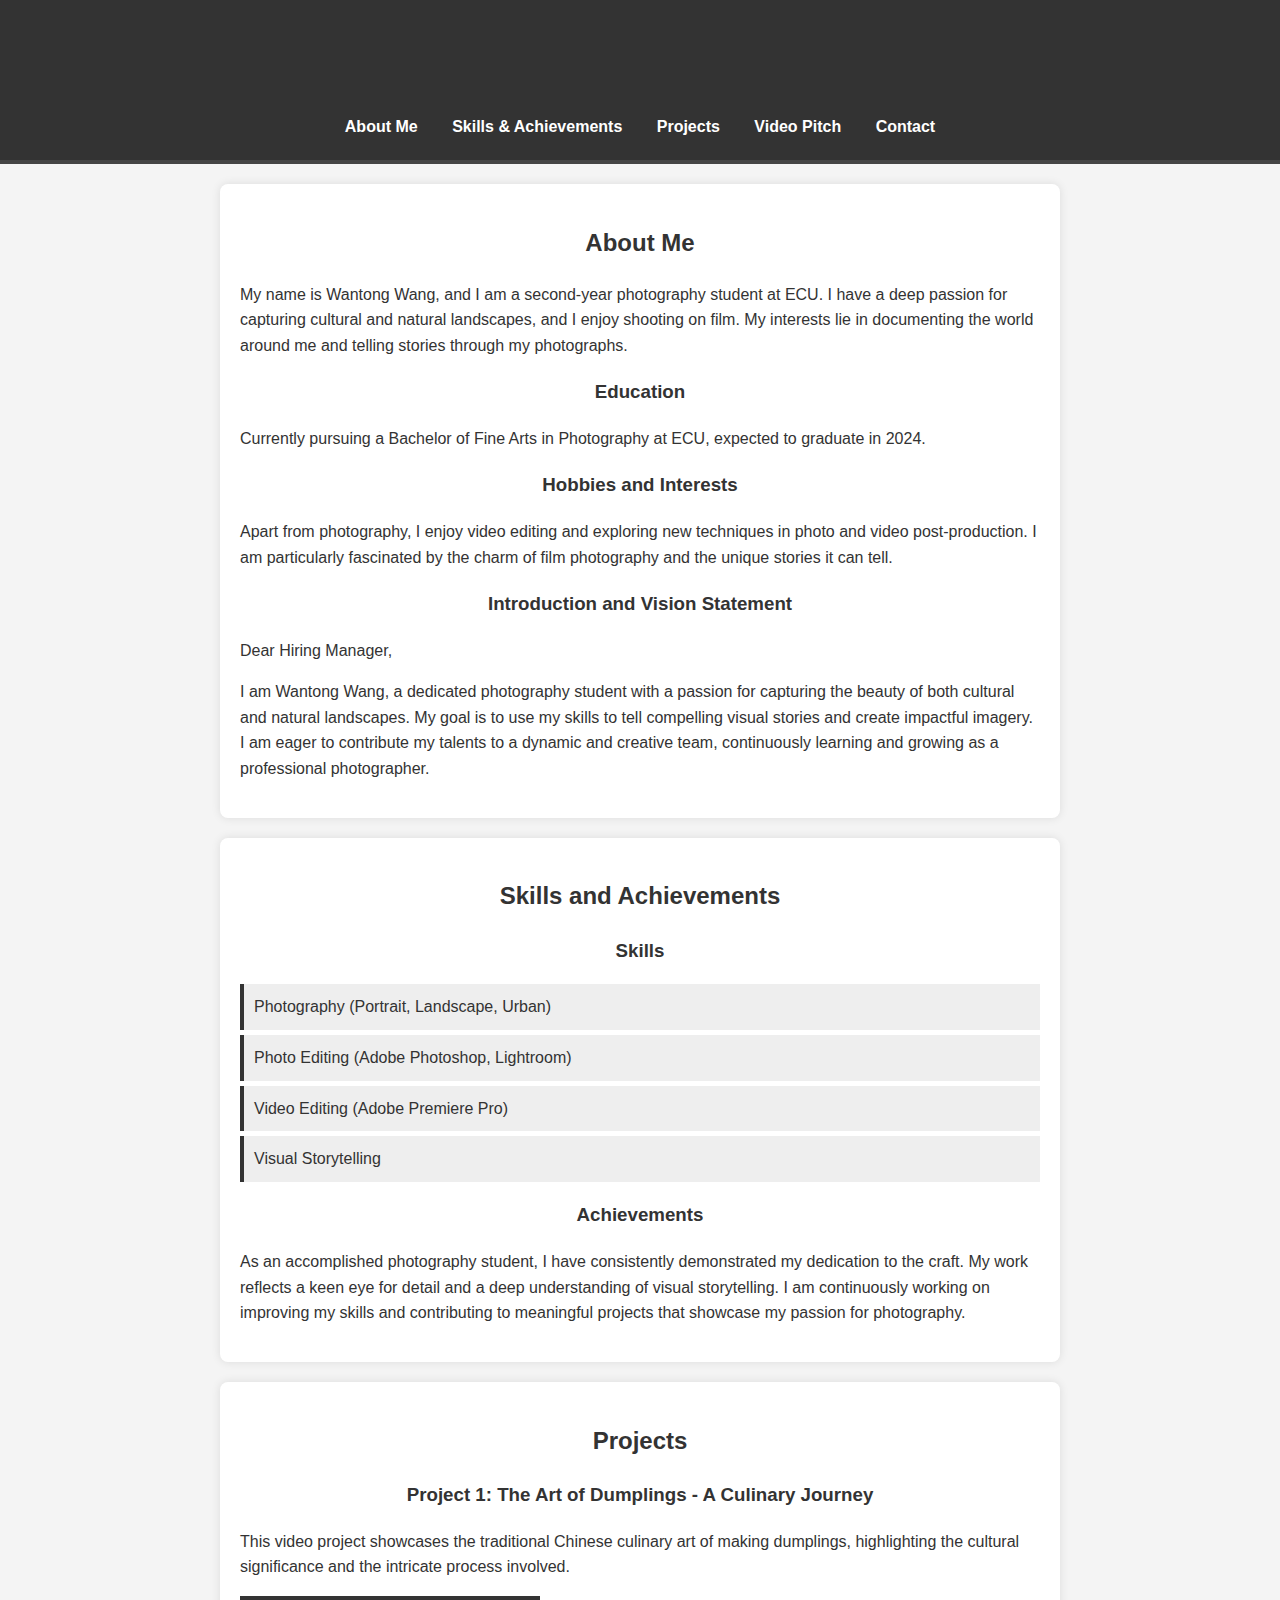
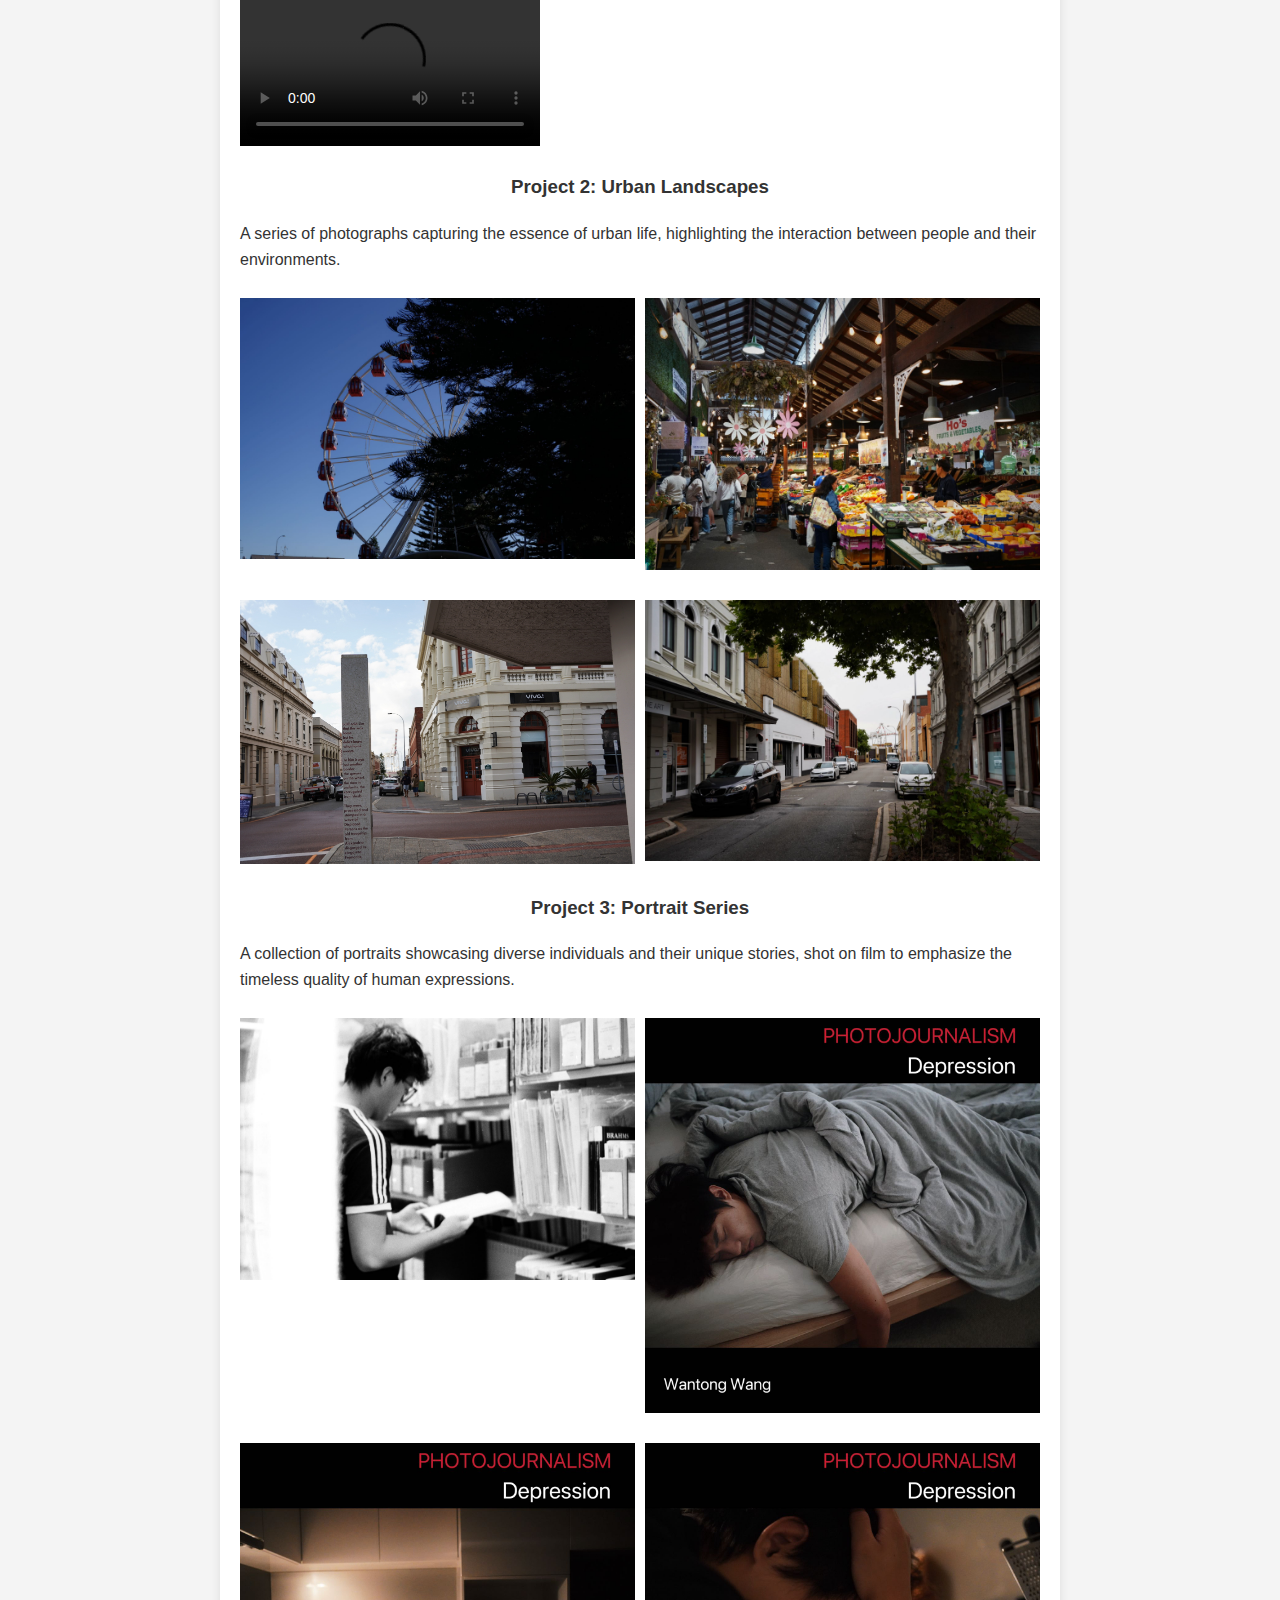
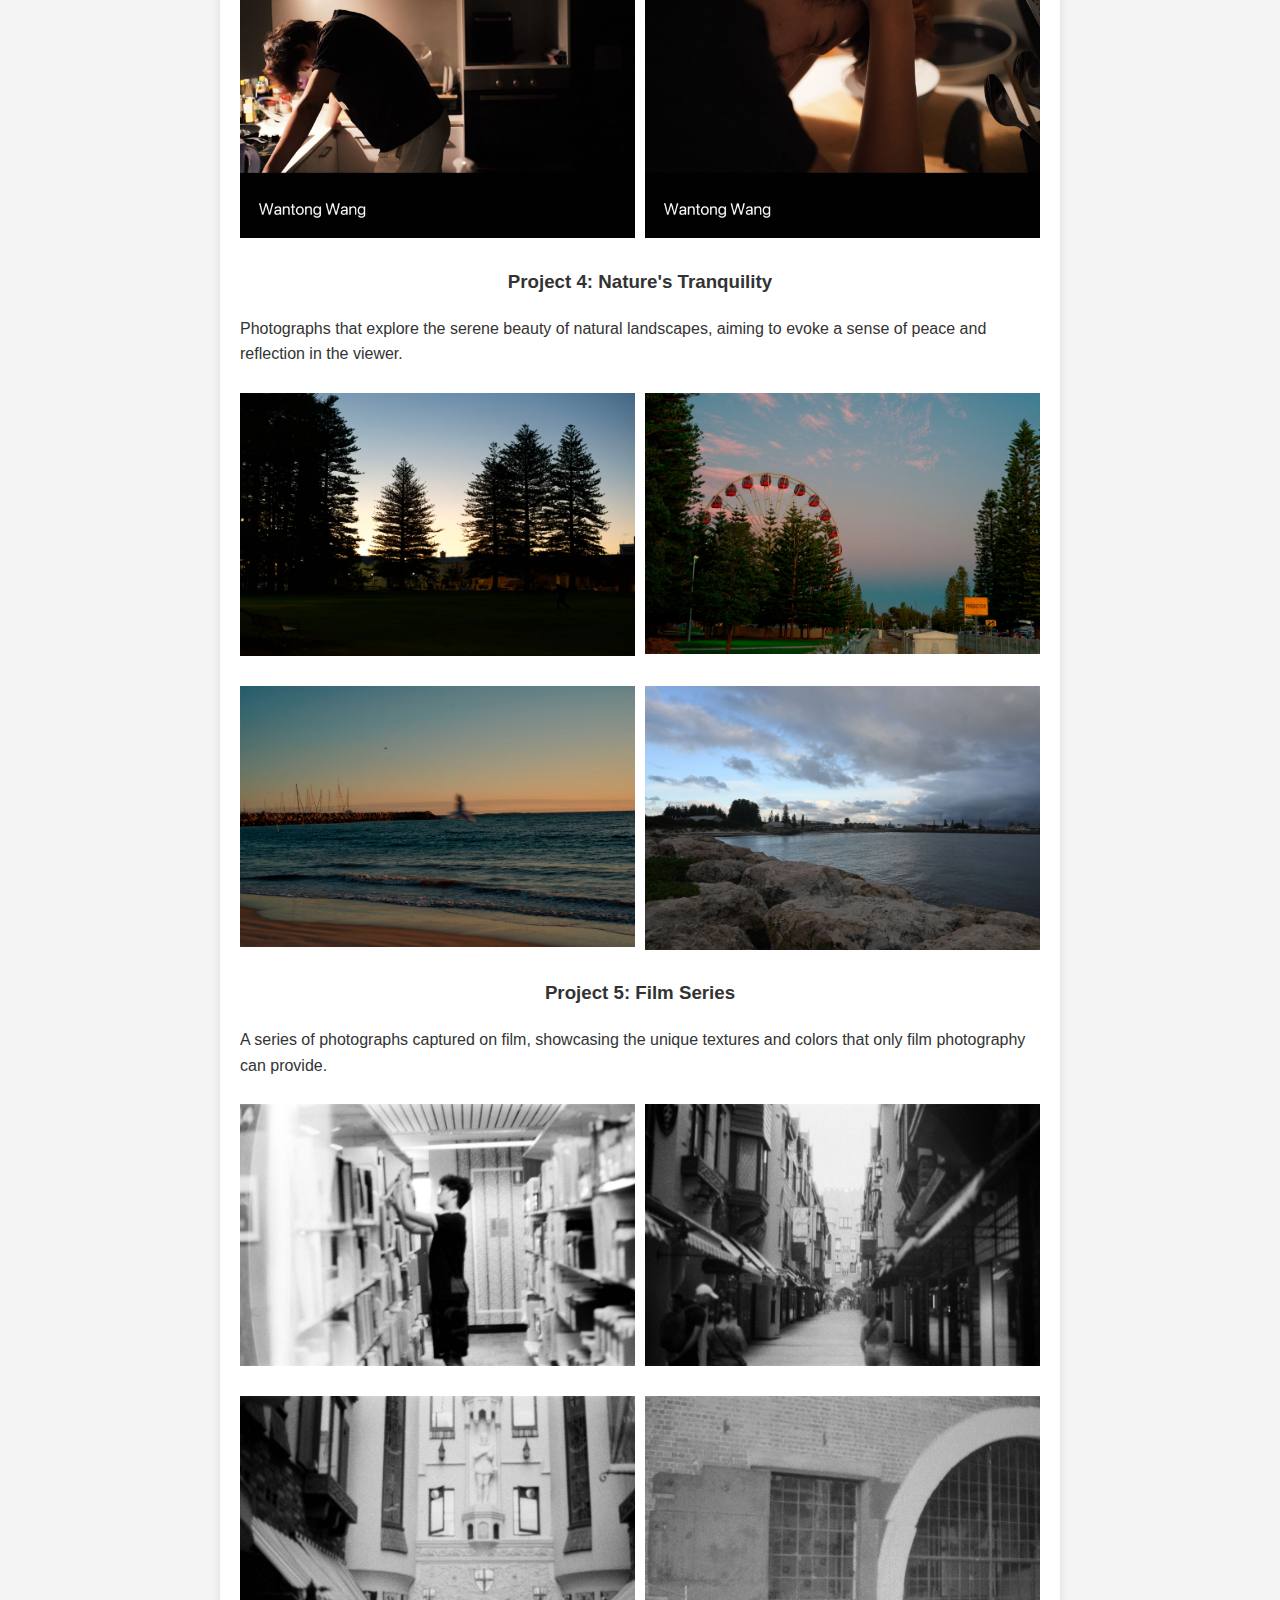
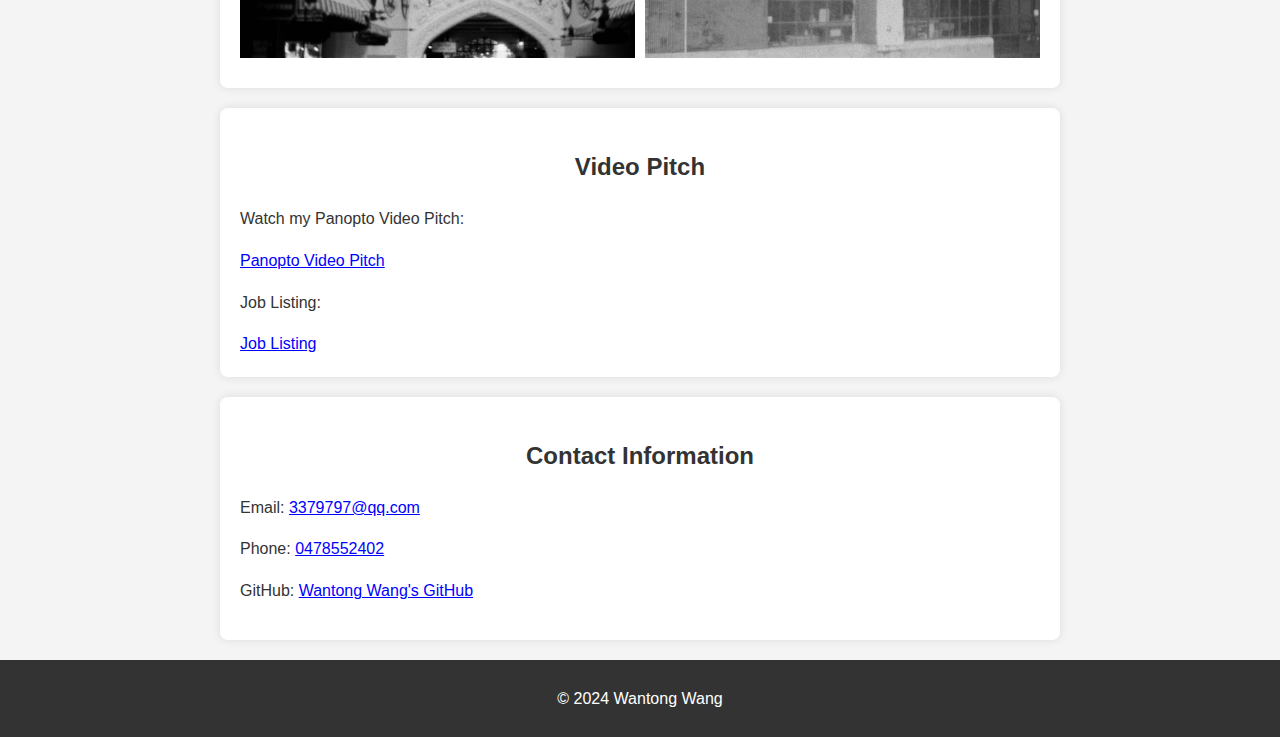
==== index.html @ 4f31feaf "Add files via upload" ====
<!DOCTYPE html>
<html lang="en">
<head>
    <meta charset="UTF-8">
    <meta name="viewport" content="width=device-width, initial-scale=1.0">
    <title>Wantong Wang's Photography Portfolio</title>
    <link rel="stylesheet" href="styles.css">
</head>
<body>
    <header>
        <h1>Welcome to Wantong Wang's Photography Portfolio</h1>
        <nav>
            <a href="#about">About Me</a>
            <a href="#skills">Skills & Achievements</a>
            <a href="#projects">Projects</a>
            <a href="#pitch">Video Pitch</a>
            <a href="#contact">Contact</a>
        </nav>
    </header>
    <section id="about">
        <h2>About Me</h2>
        <p>My name is Wantong Wang, and I am a second-year photography student at ECU. I have a deep passion for capturing cultural and natural landscapes, and I enjoy shooting on film. My interests lie in documenting the world around me and telling stories through my photographs.</p>
        <h3>Education</h3>
        <p>Currently pursuing a Bachelor of Fine Arts in Photography at ECU, expected to graduate in 2024.</p>
        <h3>Hobbies and Interests</h3>
        <p>Apart from photography, I enjoy video editing and exploring new techniques in photo and video post-production. I am particularly fascinated by the charm of film photography and the unique stories it can tell.</p>
        <h3>Introduction and Vision Statement</h3>
        <p>Dear Hiring Manager,</p>
        <p>I am Wantong Wang, a dedicated photography student with a passion for capturing the beauty of both cultural and natural landscapes. My goal is to use my skills to tell compelling visual stories and create impactful imagery. I am eager to contribute my talents to a dynamic and creative team, continuously learning and growing as a professional photographer.</p>
    </section>
    <section id="skills">
        <h2>Skills and Achievements</h2>
        <h3>Skills</h3>
        <ul>
            <li>Photography (Portrait, Landscape, Urban)</li>
            <li>Photo Editing (Adobe Photoshop, Lightroom)</li>
            <li>Video Editing (Adobe Premiere Pro)</li>
            <li>Visual Storytelling</li>
        </ul>
        <h3>Achievements</h3>
        <p>As an accomplished photography student, I have consistently demonstrated my dedication to the craft. My work reflects a keen eye for detail and a deep understanding of visual storytelling. I am continuously working on improving my skills and contributing to meaningful projects that showcase my passion for photography.</p>
    </section>
    <section id="projects">
        <h2>Projects</h2>
        <h3>Project 1: The Art of Dumplings - A Culinary Journey</h3>
        <p>This video project showcases the traditional Chinese culinary art of making dumplings, highlighting the cultural significance and the intricate process involved.</p>
        <video controls>
            <source src="hyylovewwt.mp4" type="video/mp4">
            Your browser does not support the video tag.
        </video>
        <h3>Project 2: Urban Landscapes</h3>
        <p>A series of photographs capturing the essence of urban life, highlighting the interaction between people and their environments.</p>
        <div class="photo-grid">
            <img src="1.jpg" alt="Urban Landscape 1">
            <img src="2.jpg" alt="Urban Landscape 2">
            <img src="3.jpg" alt="Urban Landscape 3">
            <img src="4.jpg" alt="Urban Landscape 4">
        </div>
        <h3>Project 3: Portrait Series</h3>
        <p>A collection of portraits showcasing diverse individuals and their unique stories, shot on film to emphasize the timeless quality of human expressions.</p>
        <div class="photo-grid">
            <img src="5.jpg" alt="Portrait 1">
            <img src="6.jpg" alt="Portrait 2">
            <img src="7.jpg" alt="Portrait 3">
            <img src="8.jpg" alt="Portrait 4">
        </div>
        <h3>Project 4: Nature's Tranquility</h3>
        <p>Photographs that explore the serene beauty of natural landscapes, aiming to evoke a sense of peace and reflection in the viewer.</p>
        <div class="photo-grid">
            <img src="13.jpg" alt="Nature 1">
            <img src="14.jpg" alt="Nature 2">
            <img src="15.jpg" alt="Nature 3">
            <img src="16.jpg" alt="Nature 4">
        </div>
        <h3>Project 5: Film Series</h3>
        <p>A series of photographs captured on film, showcasing the unique textures and colors that only film photography can provide.</p>
        <div class="photo-grid">
            <img src="9.jpg" alt="Film 1">
            <img src="10.jpg" alt="Film 2">
            <img src="11.jpg" alt="Film 3">
            <img src="12.jpg" alt="Film 4">
        </div>
    </section>
    <section id="pitch">
        <h2>Video Pitch</h2>
        <p>Watch my Panopto Video Pitch:</p>
        <a href="YOUR_PANOPTO_VIDEO_URL" target="_blank">Panopto Video Pitch</a>
        <p>Job Listing:</p>
        <a href="JOB_LISTING_URL" target="_blank">Job Listing</a>
    </section>
    <section id="contact">
        <h2>Contact Information</h2>
        <p>Email: <a href="mailto:3379797@qq.com">3379797@qq.com</a></p>
        <p>Phone: <a href="tel:0478552402">0478552402</a></p>
        <p>GitHub: <a href="https://github.com/WantongWang" target="_blank">Wantong Wang's GitHub</a></p>
    </section>
    <footer>
        <p>&copy; 2024 Wantong Wang</p>
    </footer>
</body>
</html>
---- styles.css ----
body {
    font-family: 'Segoe UI', Tahoma, Geneva, Verdana, sans-serif;
    margin: 0;
    padding: 0;
    background-color: #f4f4f4;
    color: #333;
    line-height: 1.6;
}

header {
    background-color: #333;
    color: #fff;
    padding: 20px 0;
    text-align: center;
    border-bottom: 4px solid #444;
}

nav a {
    color: #fff;
    margin: 0 15px;
    text-decoration: none;
    font-weight: bold;
}

nav a:hover {
    text-decoration: underline;
}

section {
    padding: 20px;
    margin: 20px auto;
    max-width: 800px;
    background: #fff;
    border-radius: 8px;
    box-shadow: 0 0 10px rgba(0, 0, 0, 0.1);
}

h1, h2, h3 {
    color: #333;
    text-align: center;
}

footer {
    background-color: #333;
    color: #fff;
    text-align: center;
    padding: 10px 0;
    position: relative;
    bottom: 0;
    width: 100%;
}

img {
    max-width: 100%;
    height: auto;
    display: block;
    margin: 10px 0;
}

.video {
    max-width: 100%;
    display: block;
    margin: 10px auto;
}

.photo-grid {
    display: grid;
    grid-template-columns: repeat(2, 1fr);
    gap: 10px;
}

ul {
    list-style-type: none;
    padding: 0;
}

ul li {
    background: #eee;
    margin: 5px 0;
    padding: 10px;
    border-left: 4px solid #333;
}

a {
    color: #00f;
    text-decoration: underline;
}

a:hover {
    text-decoration: underline;
}
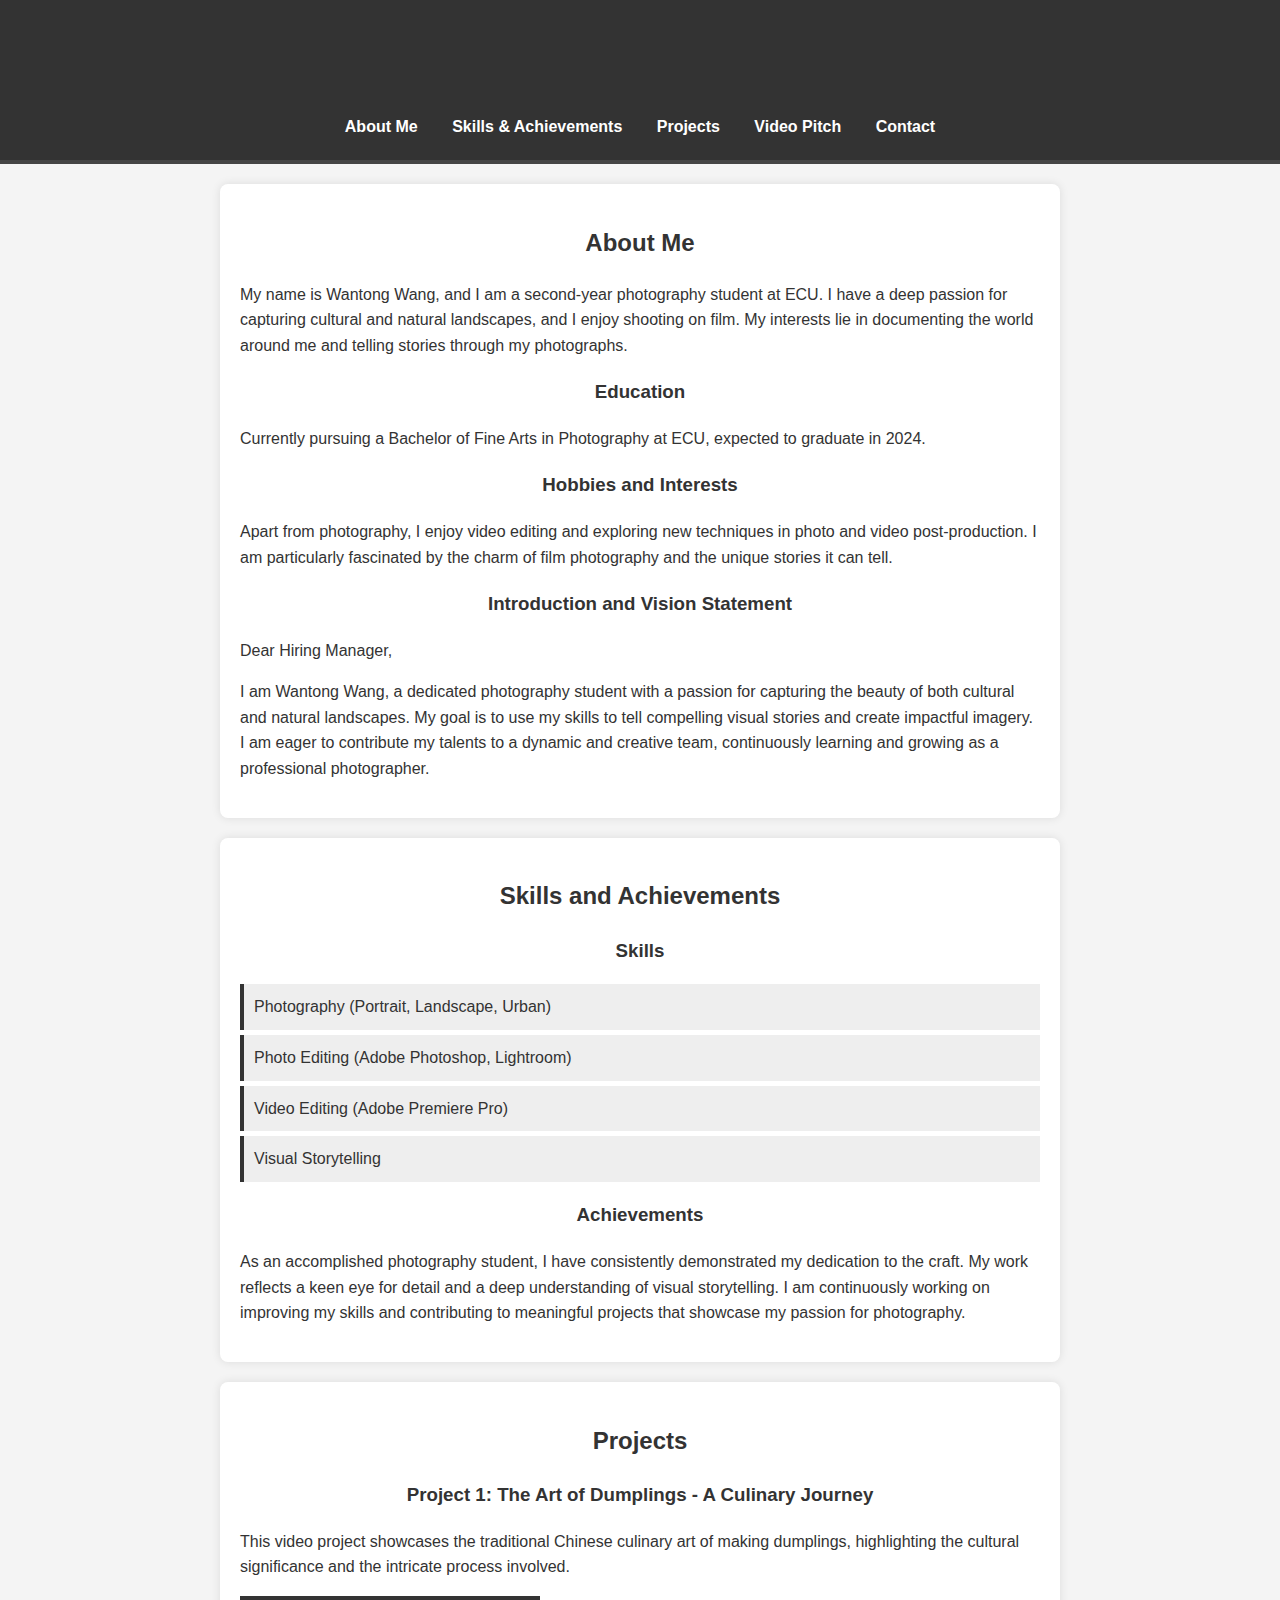
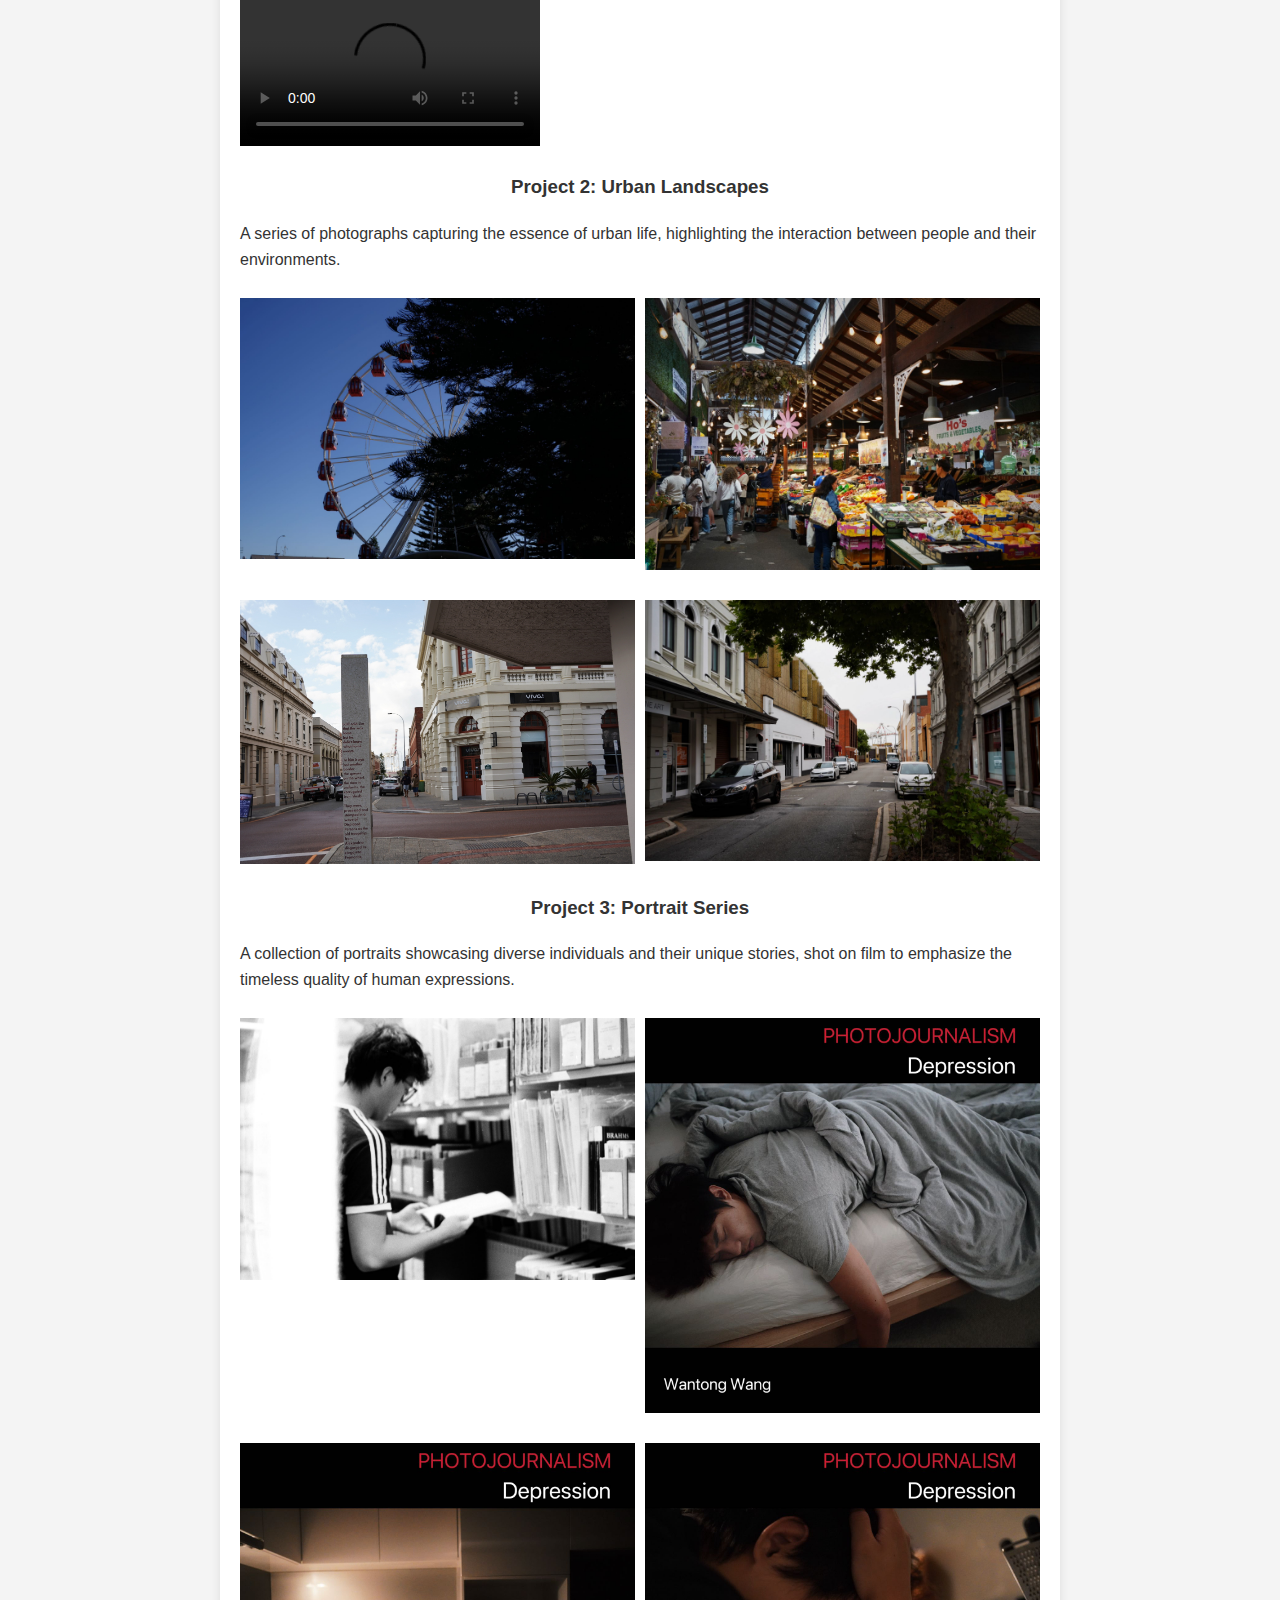
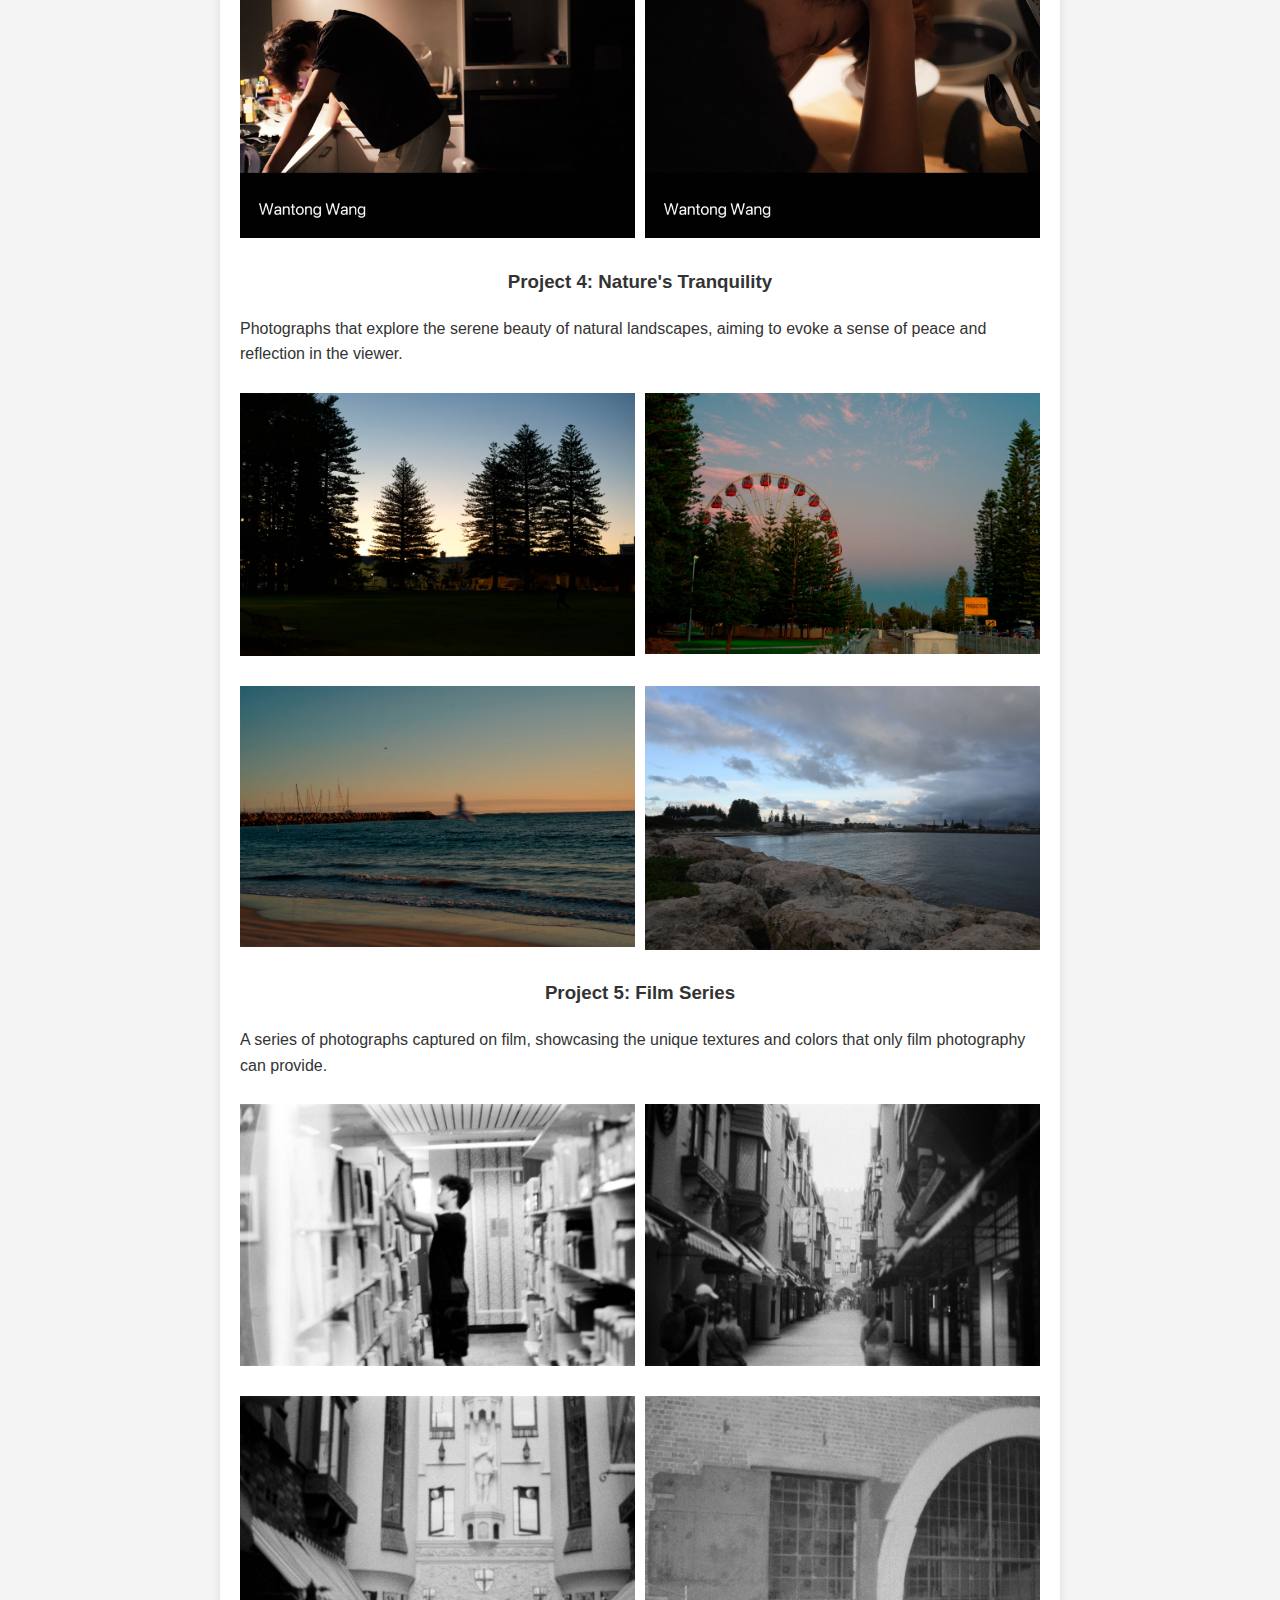
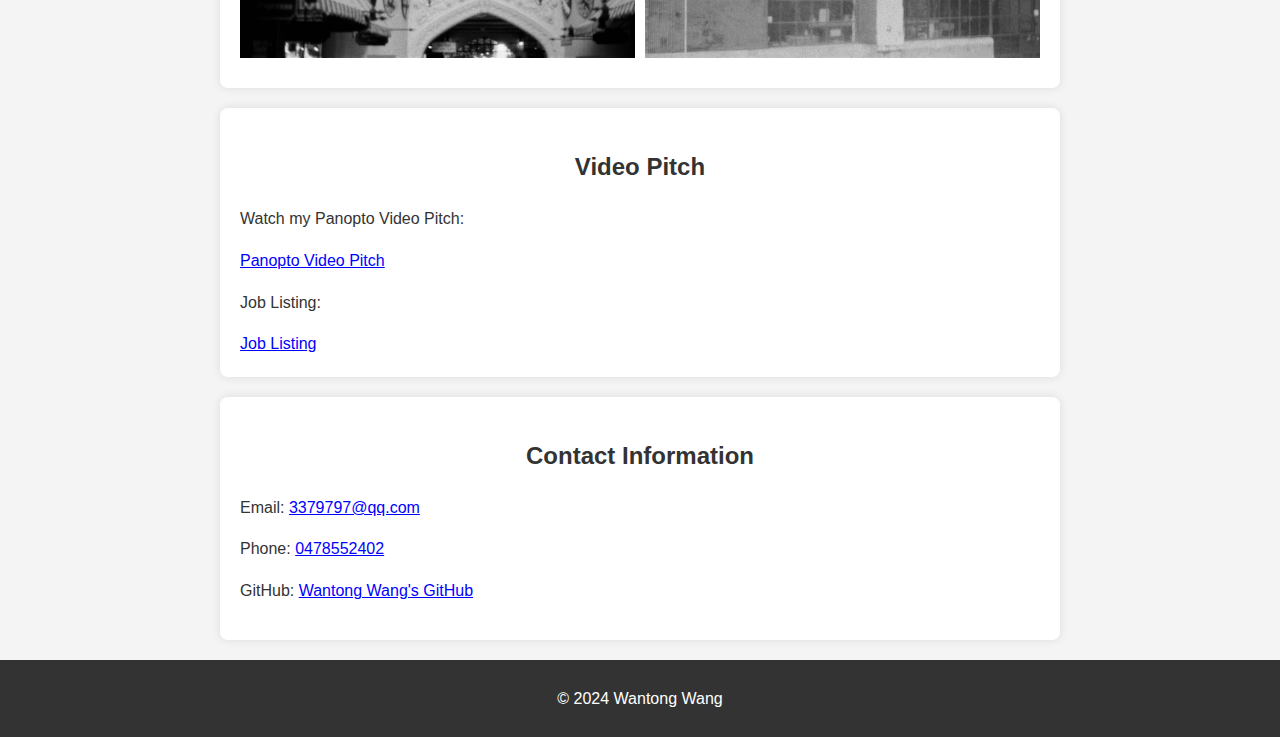
==== commit e895865b: "Update index.html" ====
--- a/index.html
+++ b/index.html
@@ -1,4 +1,3 @@
-
 <!DOCTYPE html>
 <html lang="en">
 <head>
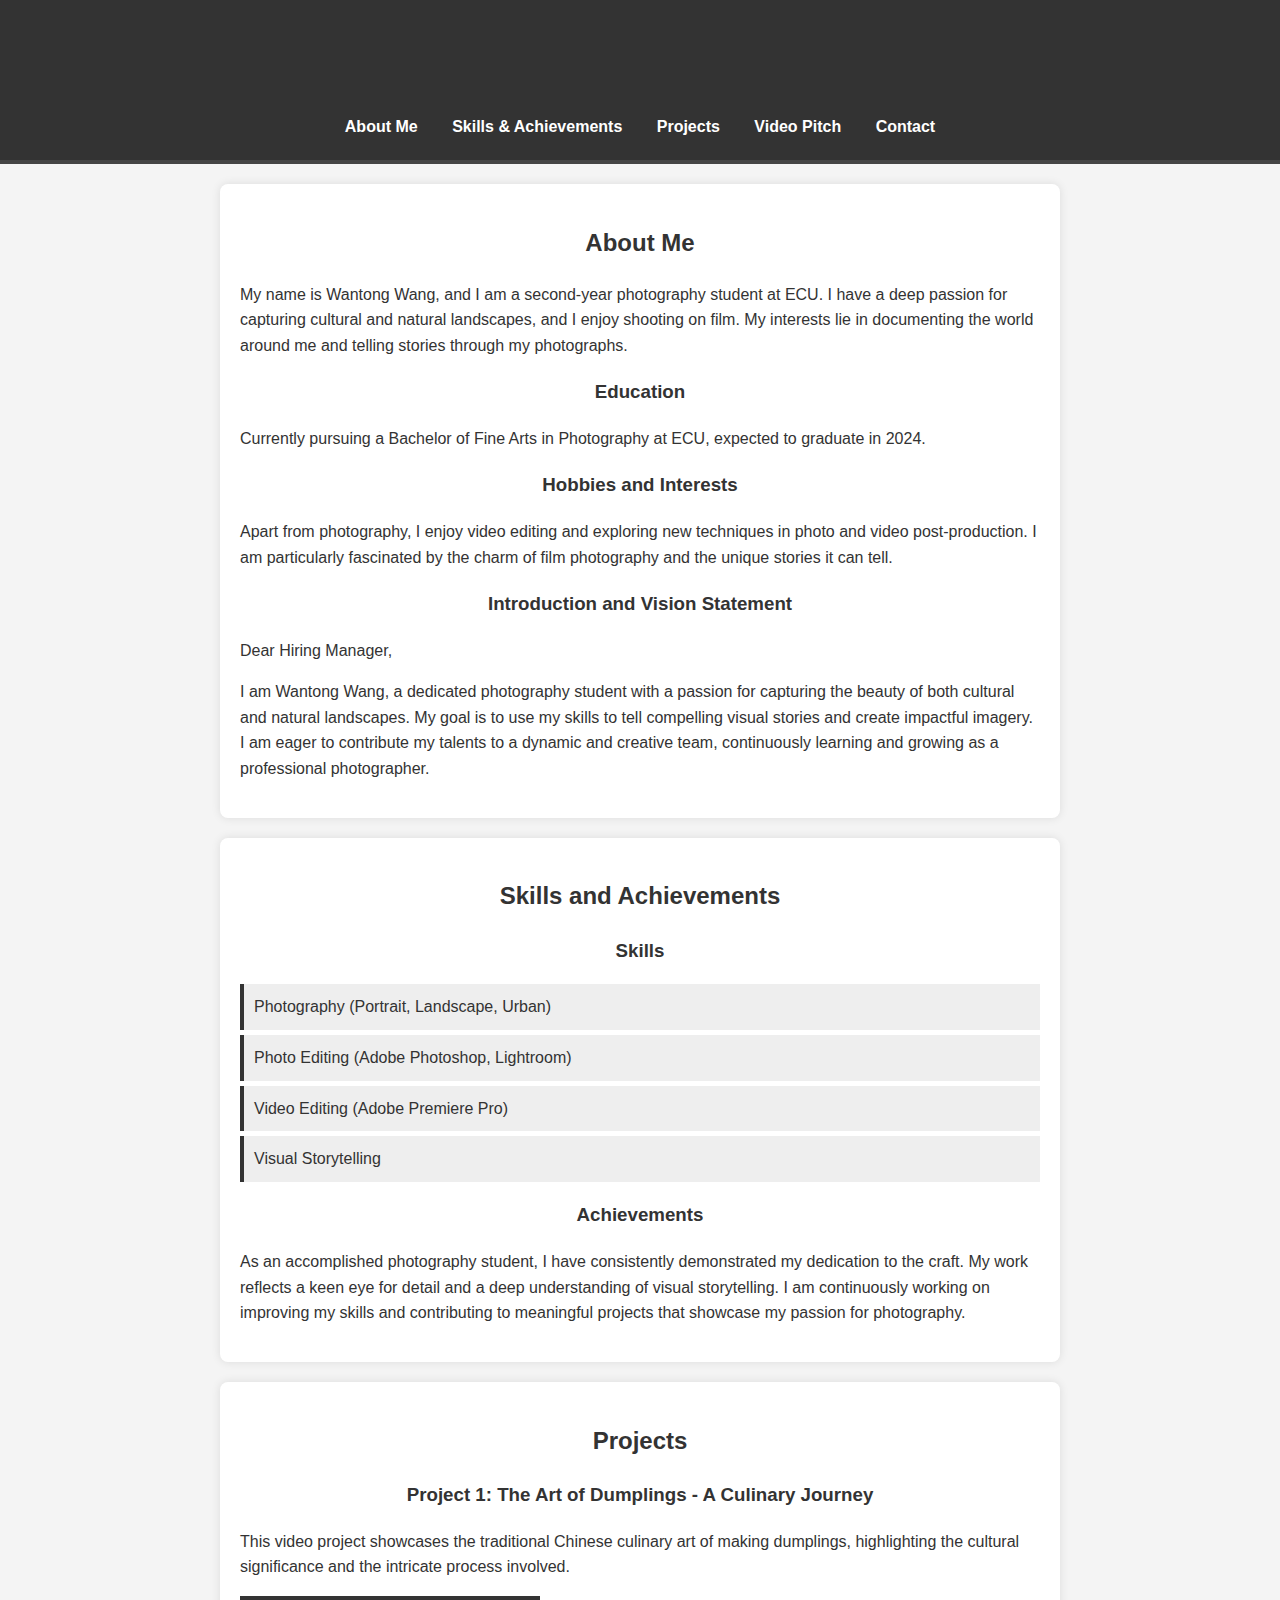
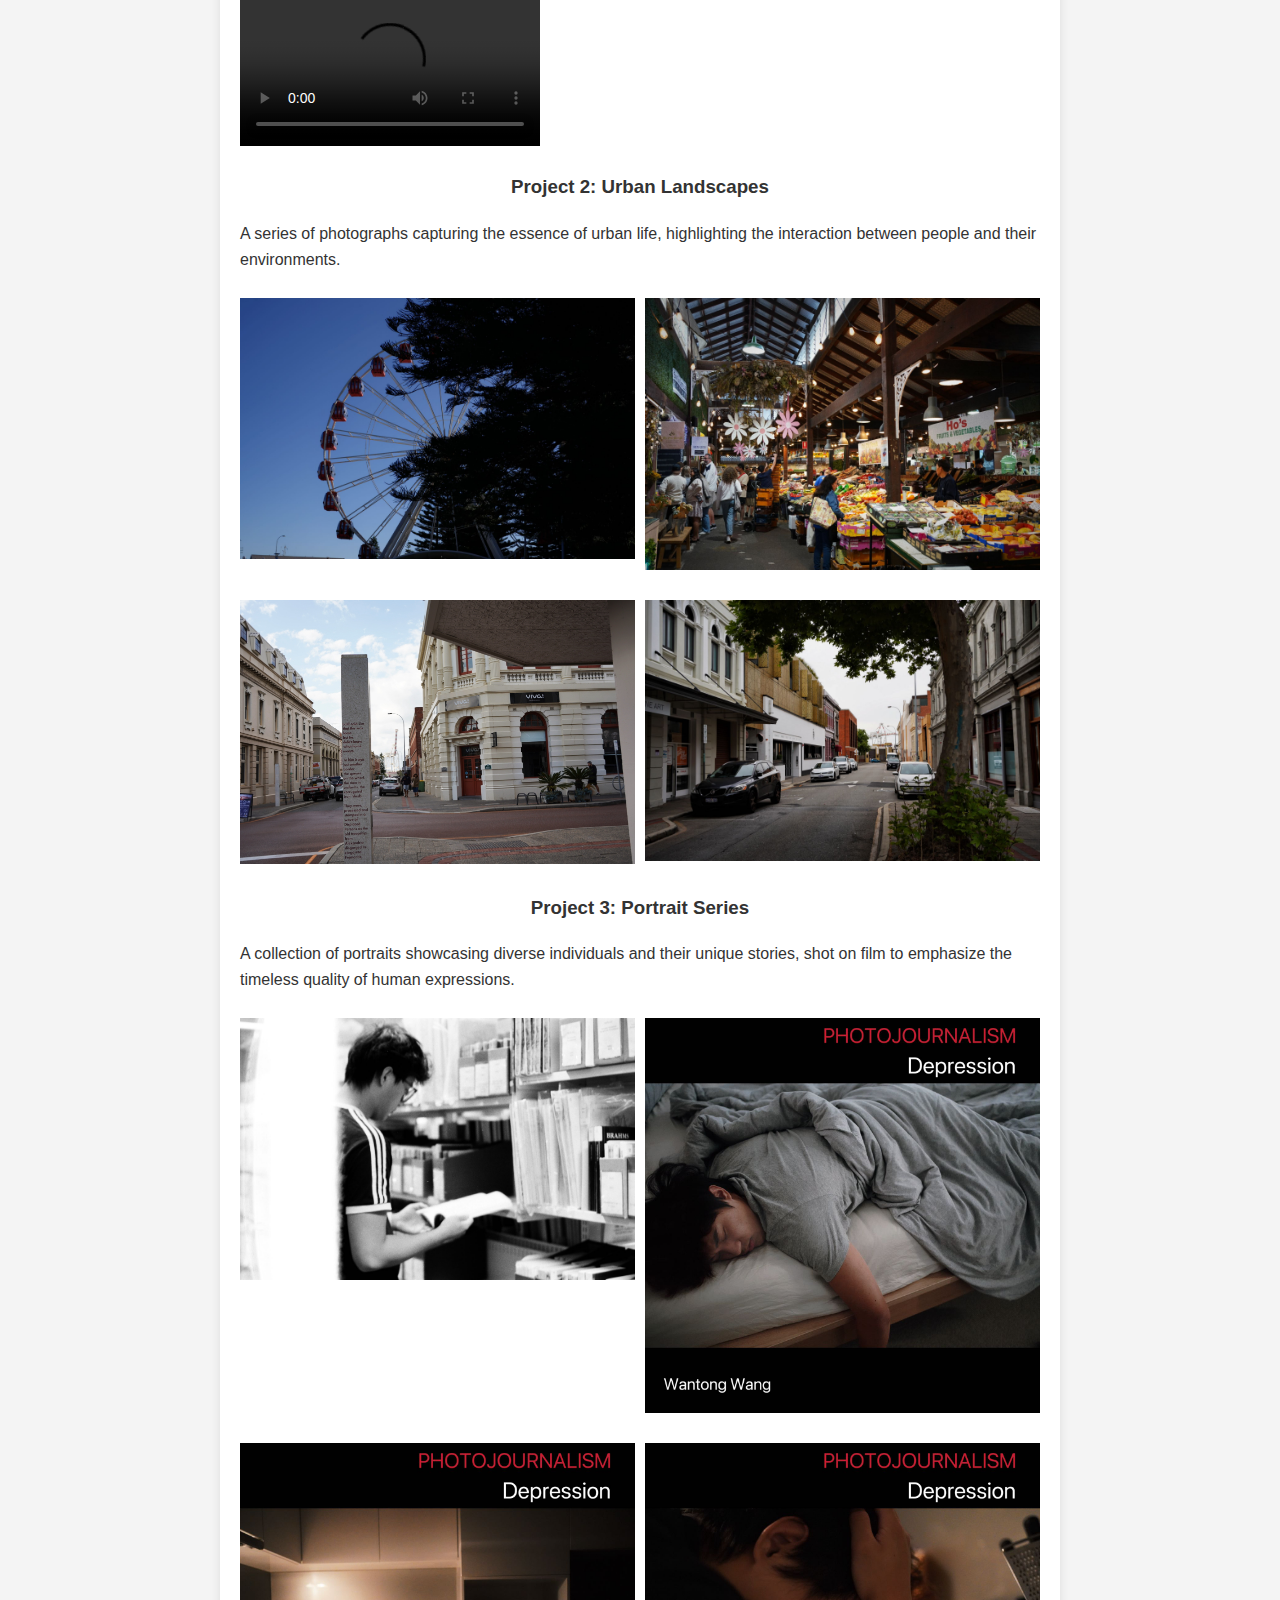
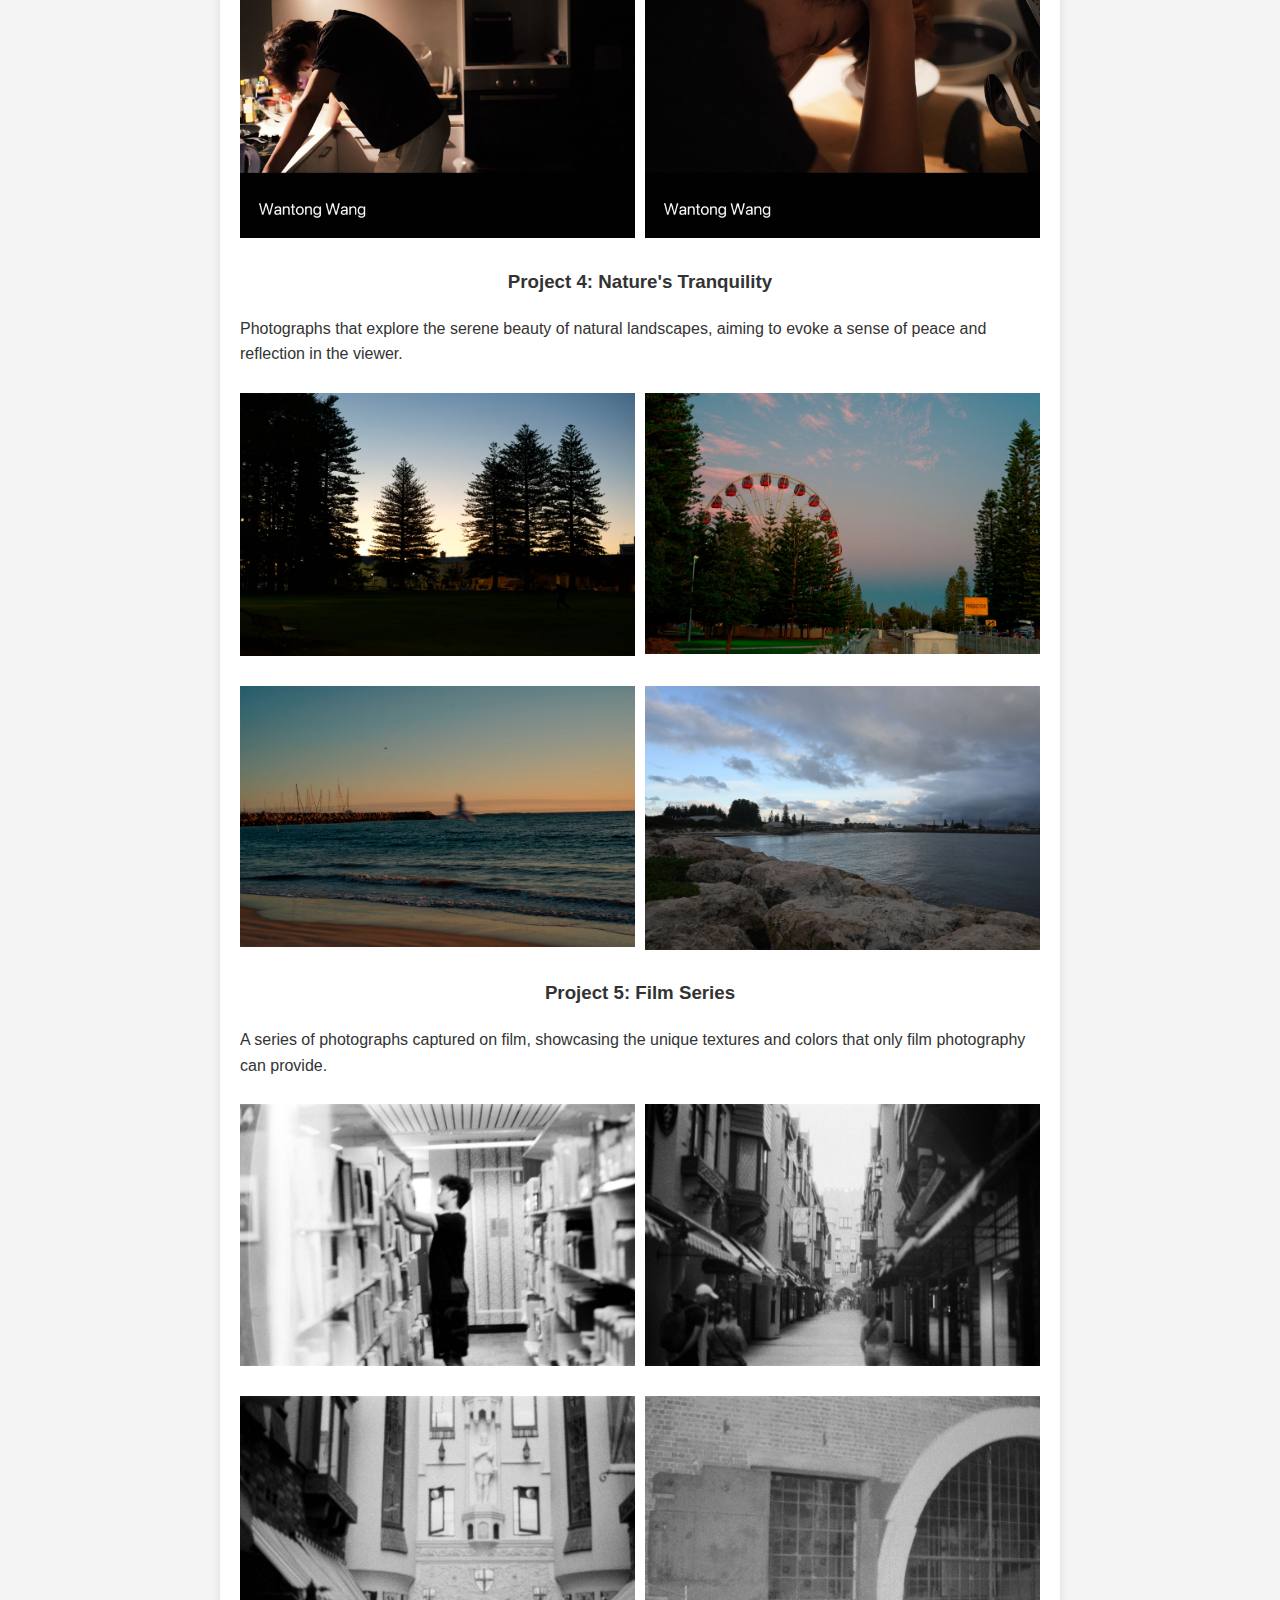
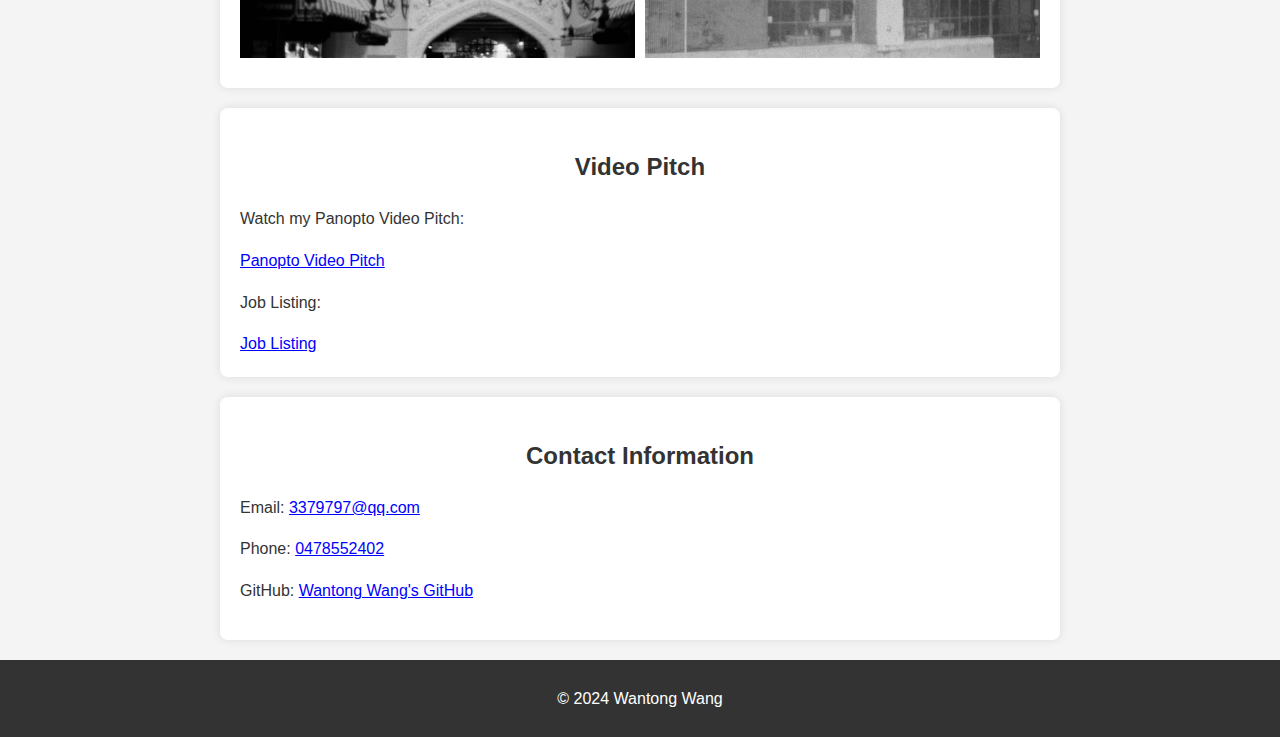
==== commit 5cbb9abb: "Rename index.html.html to index.html" ====
--- a/index.html
+++ b/index.html
@@ -1,3 +1,4 @@
+
 <!DOCTYPE html>
 <html lang="en">
 <head>
@@ -45,7 +46,7 @@
         <h3>Project 1: The Art of Dumplings - A Culinary Journey</h3>
         <p>This video project showcases the traditional Chinese culinary art of making dumplings, highlighting the cultural significance and the intricate process involved.</p>
         <video controls>
-            <source src="hyylovewwt.mp4" type="video/mp4">
+            <source src="520.mp4" type="video/mp4">
             Your browser does not support the video tag.
         </video>
         <h3>Project 2: Urban Landscapes</h3>
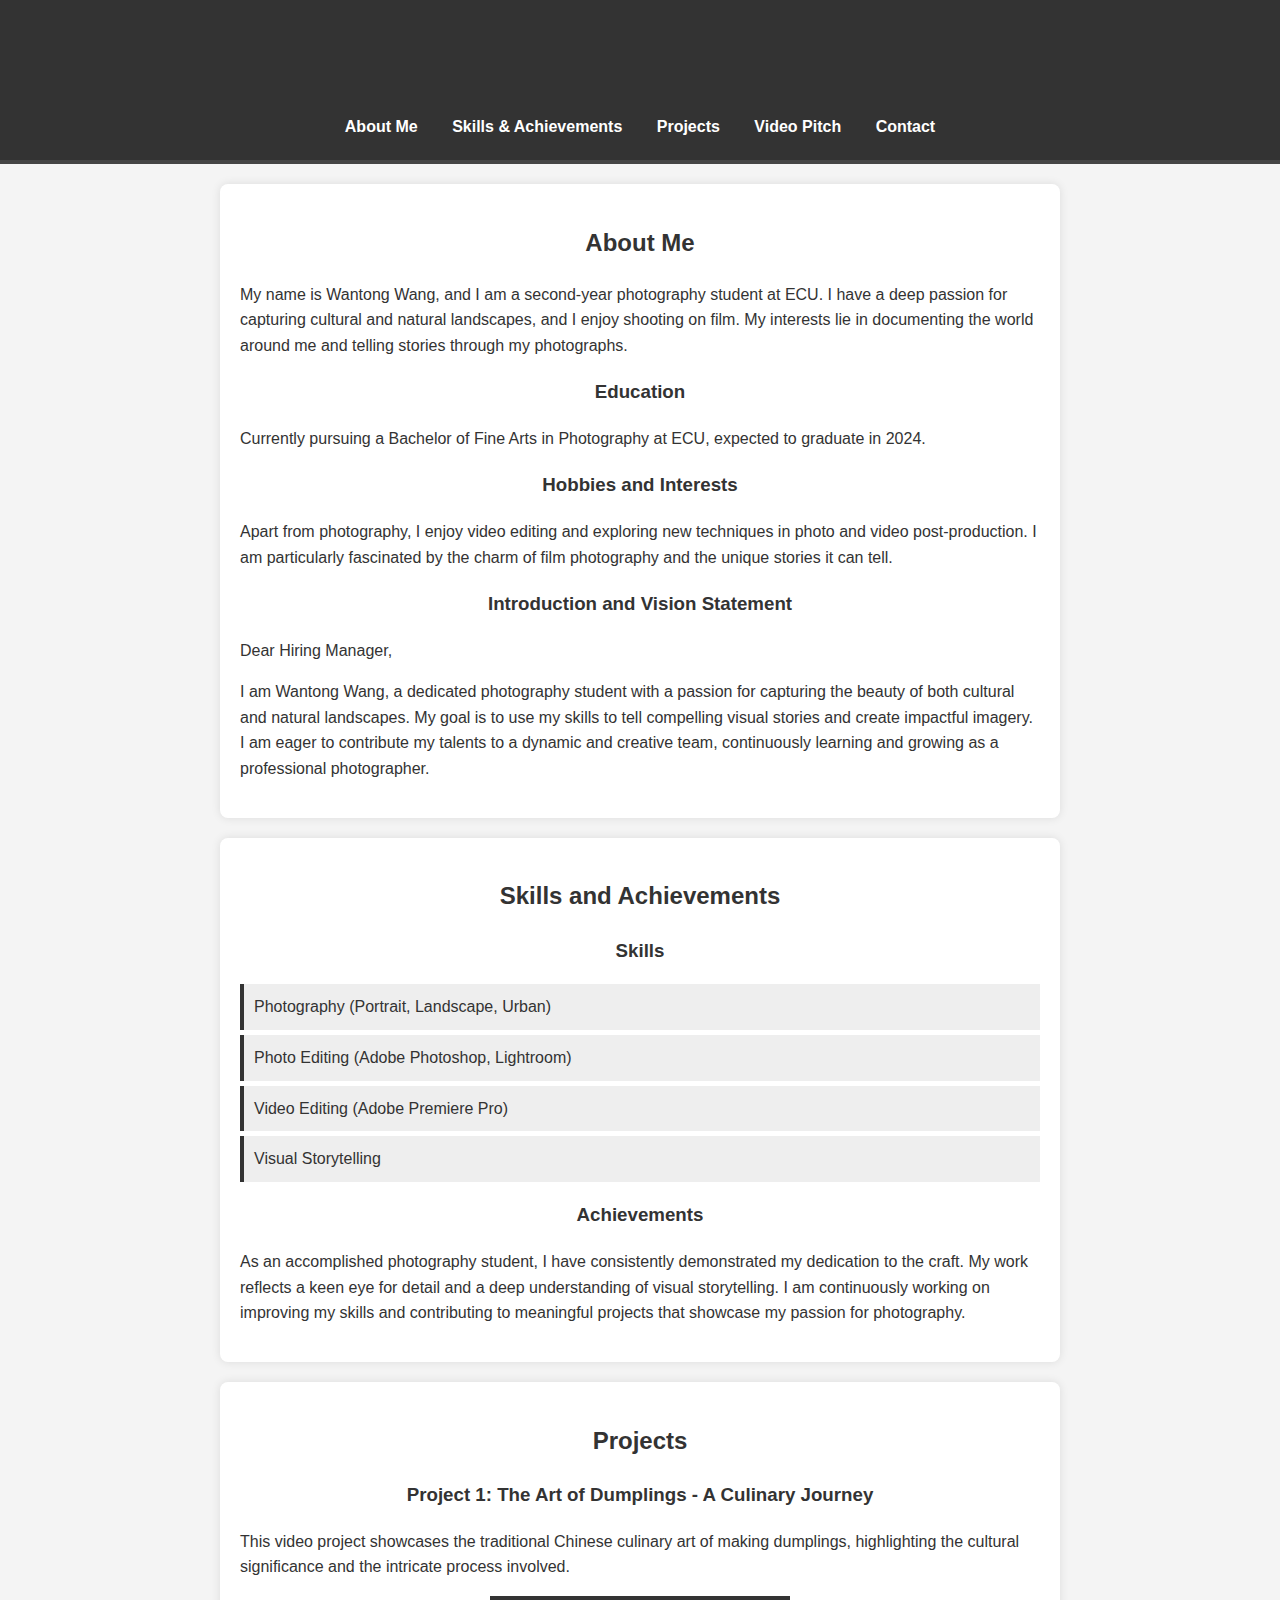
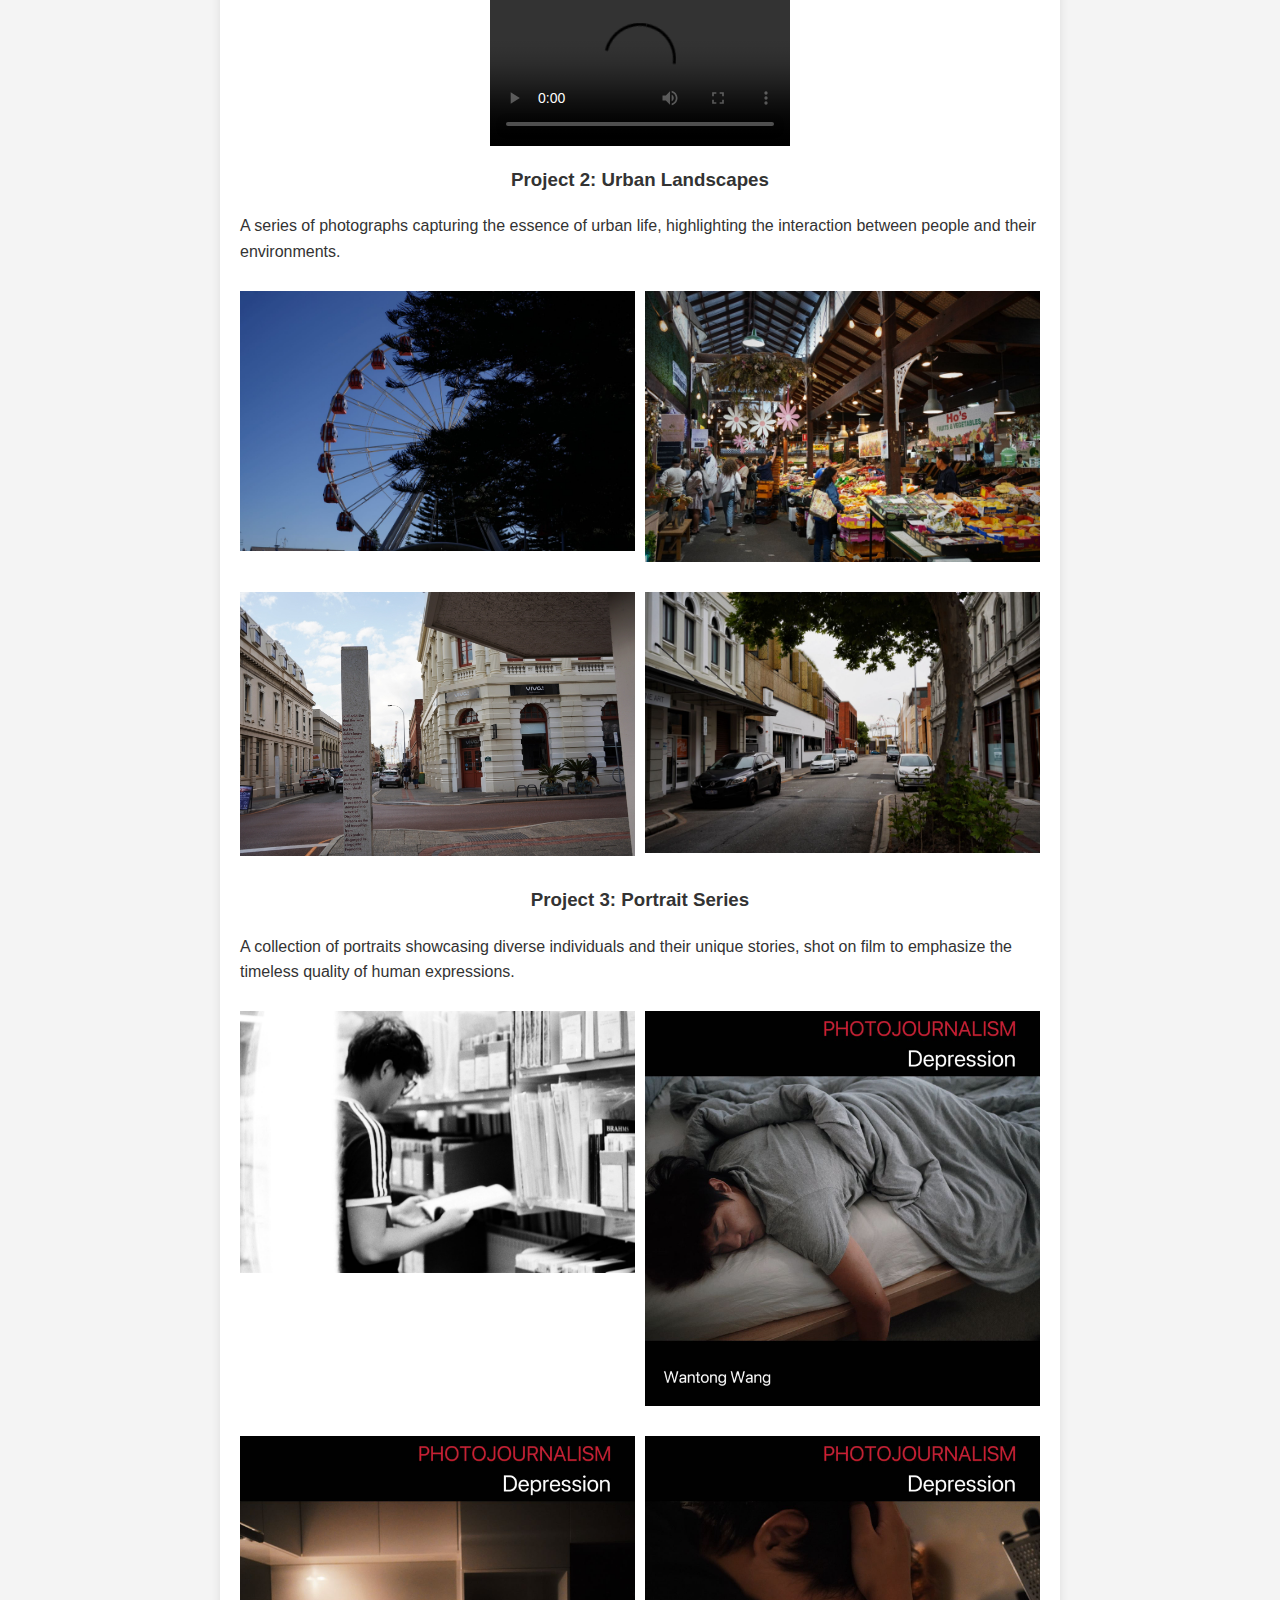
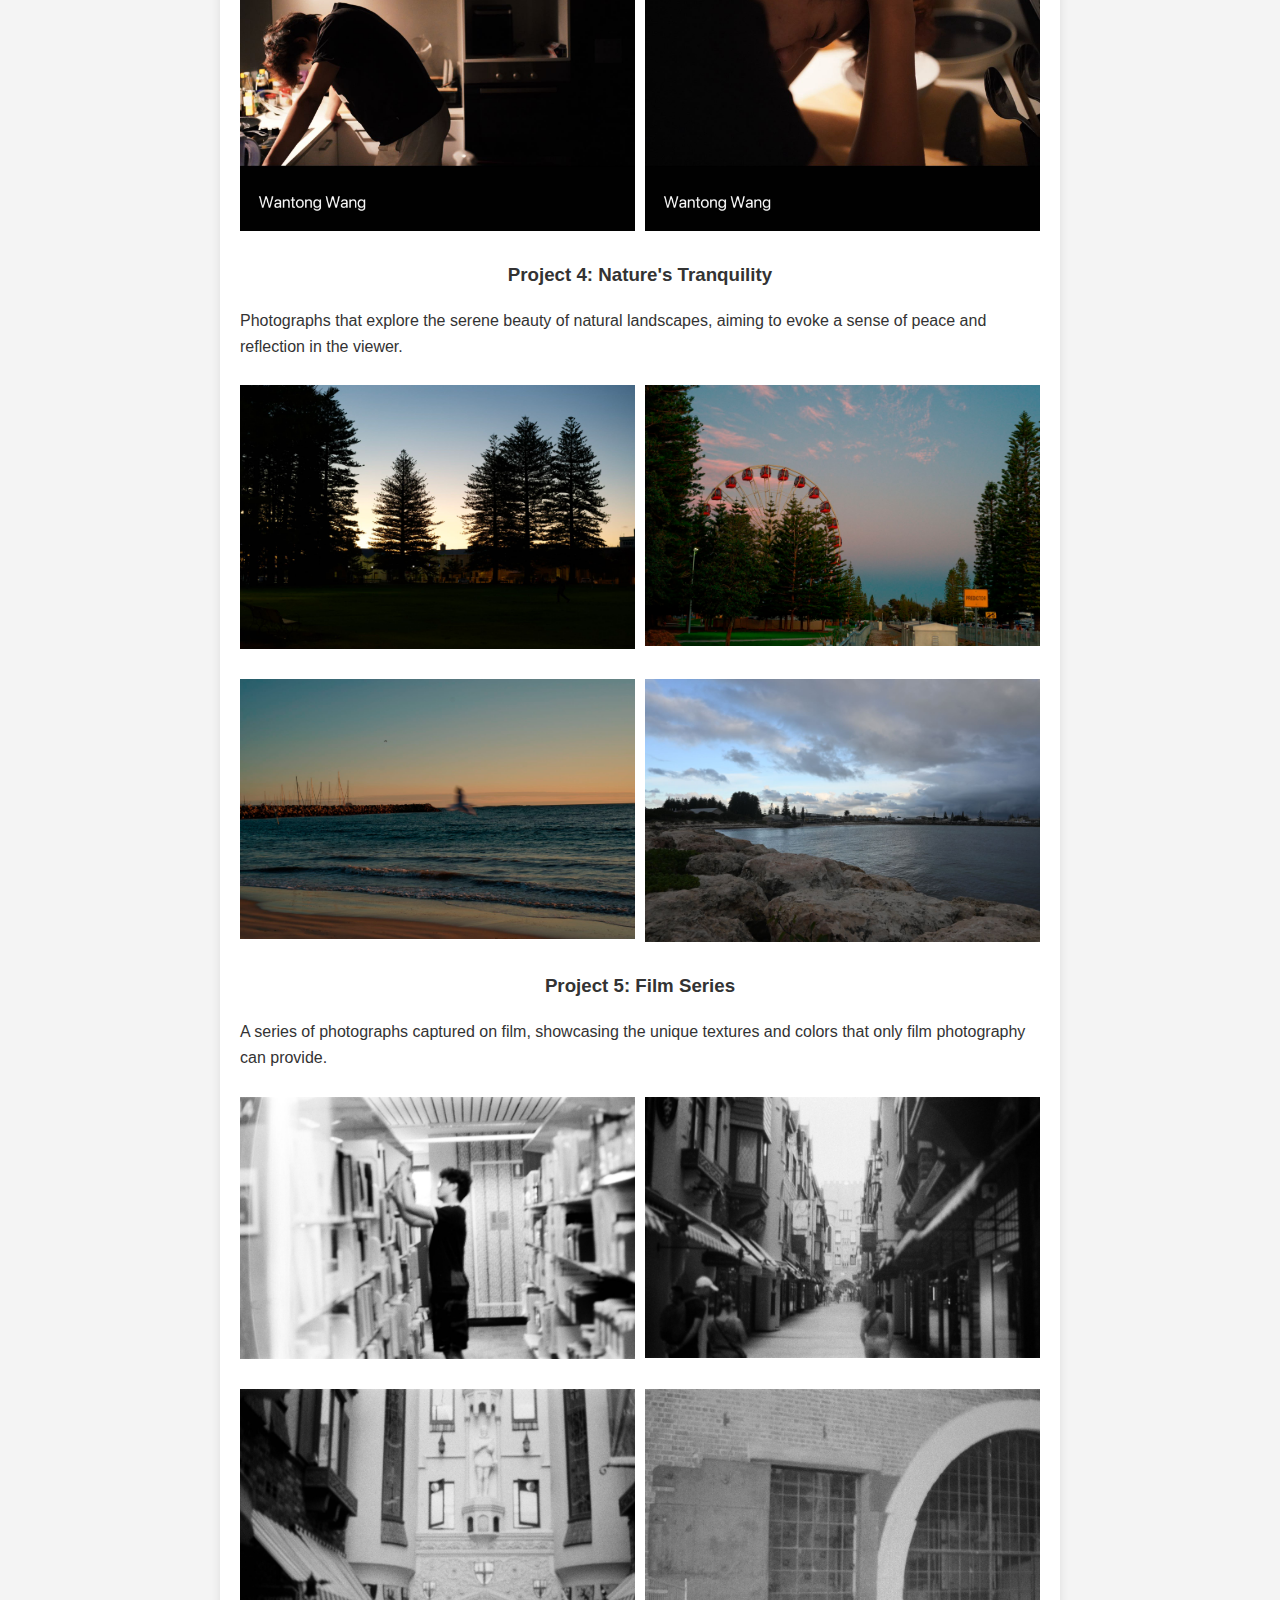
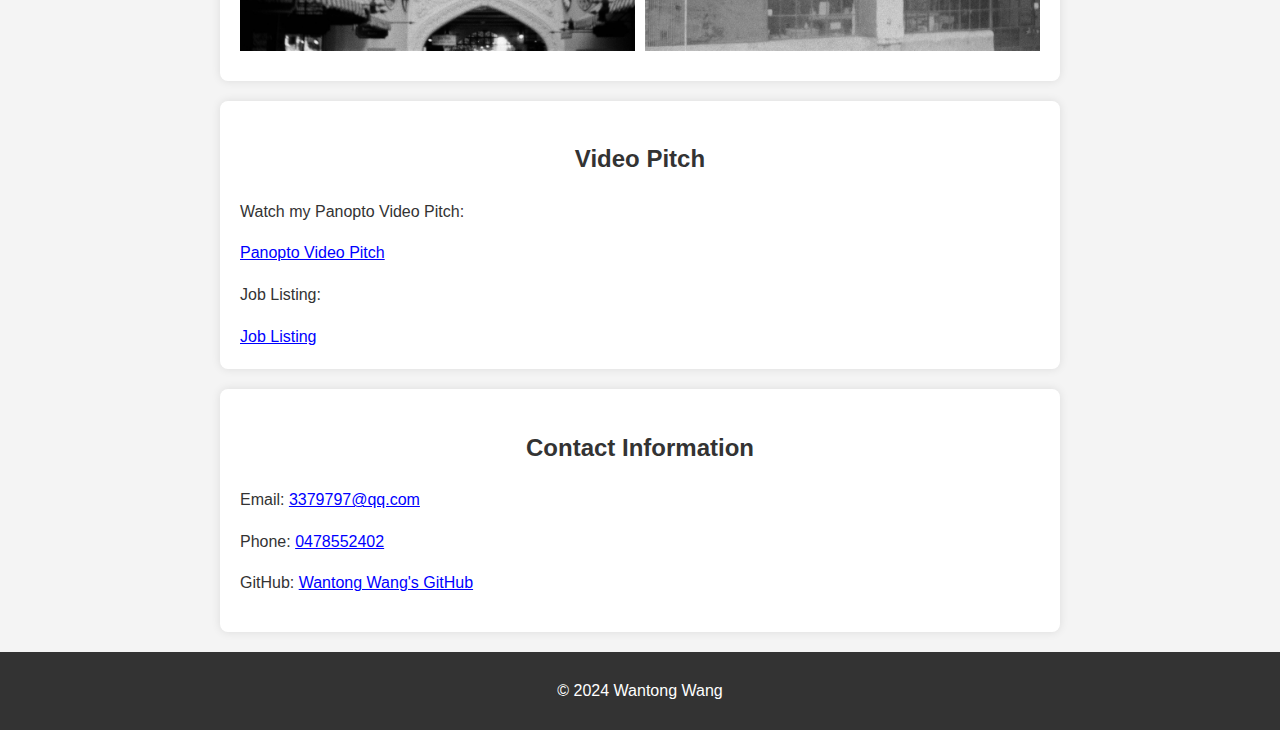
==== commit 8ceb0e04: "Update index.html" ====
--- a/index.html
+++ b/index.html
@@ -1,4 +1,3 @@
-
 <!DOCTYPE html>
 <html lang="en">
 <head>
--- a/styles.css
+++ b/styles.css
@@ -1,4 +1,3 @@
-
 body {
     font-family: 'Segoe UI', Tahoma, Geneva, Verdana, sans-serif;
     margin: 0;
@@ -58,8 +57,9 @@
     margin: 10px 0;
 }
 
-.video {
+video {
     max-width: 100%;
+    height: auto;
     display: block;
     margin: 10px auto;
 }
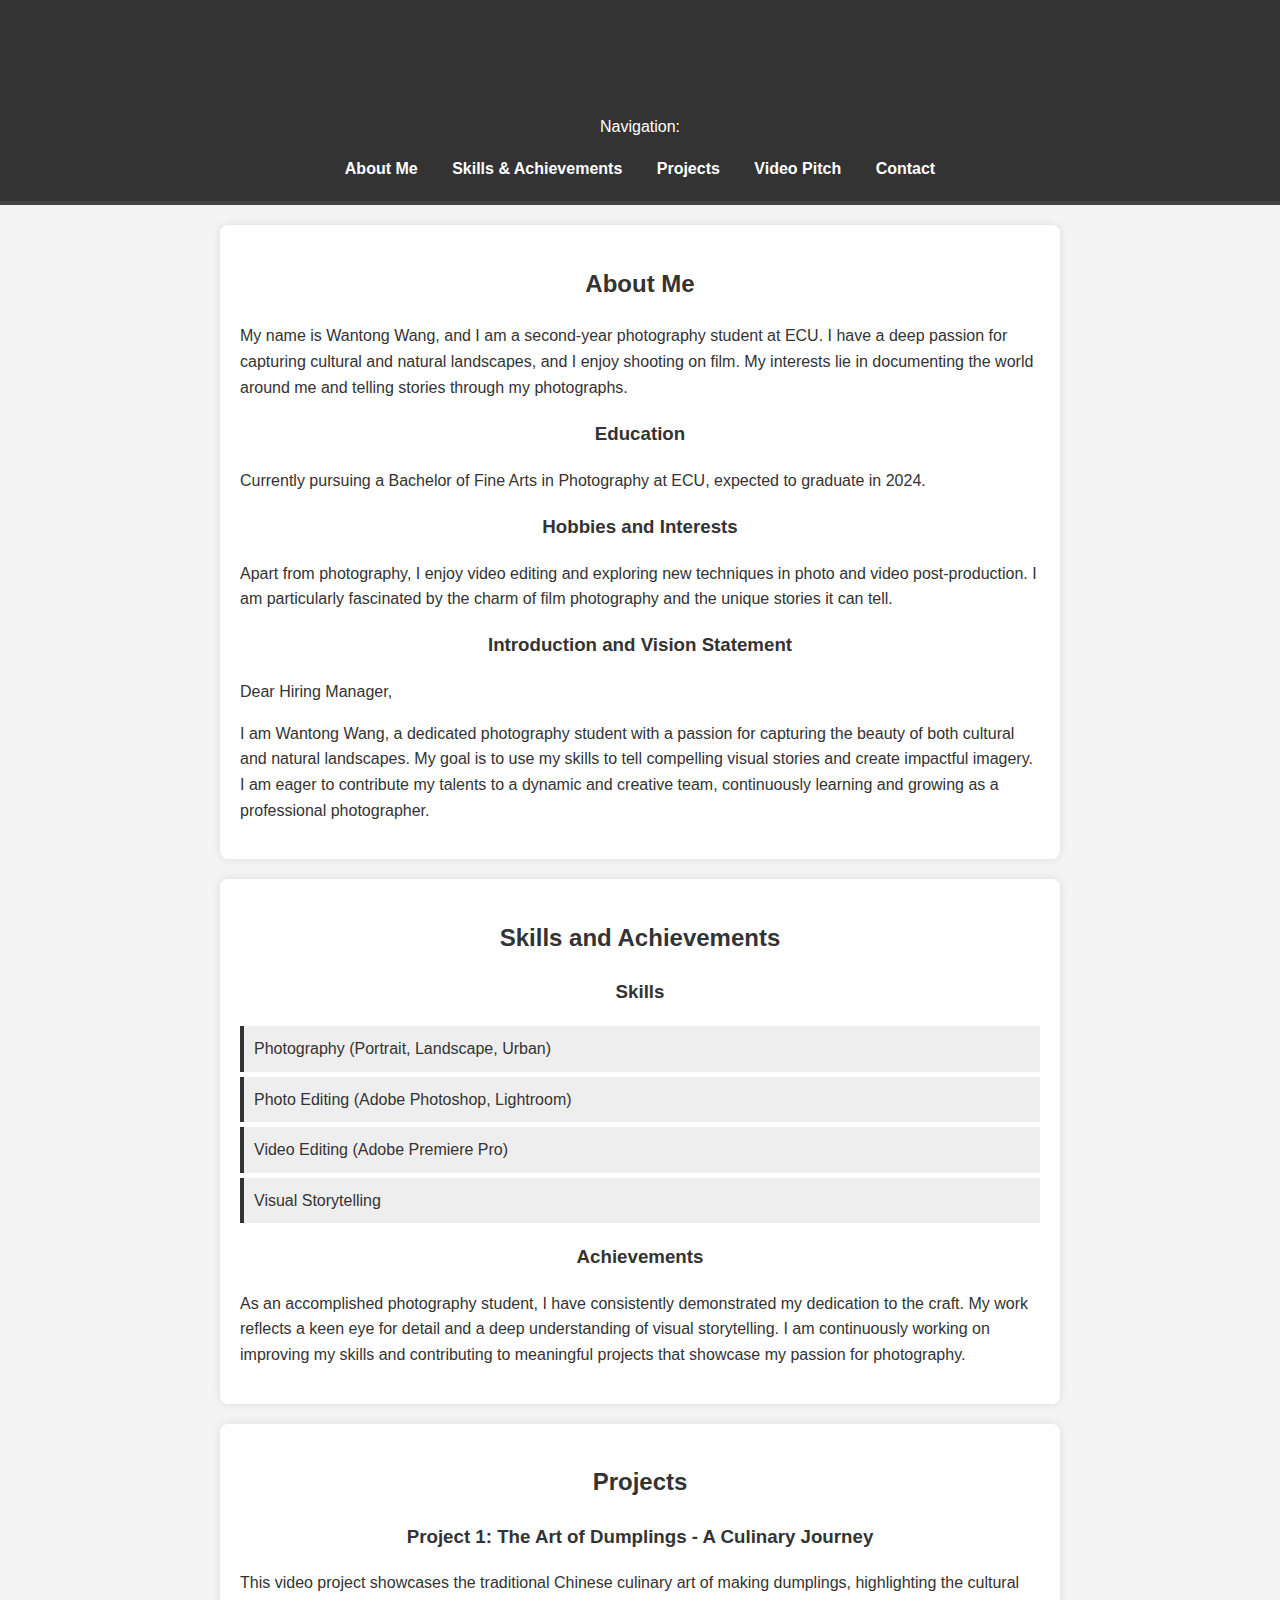
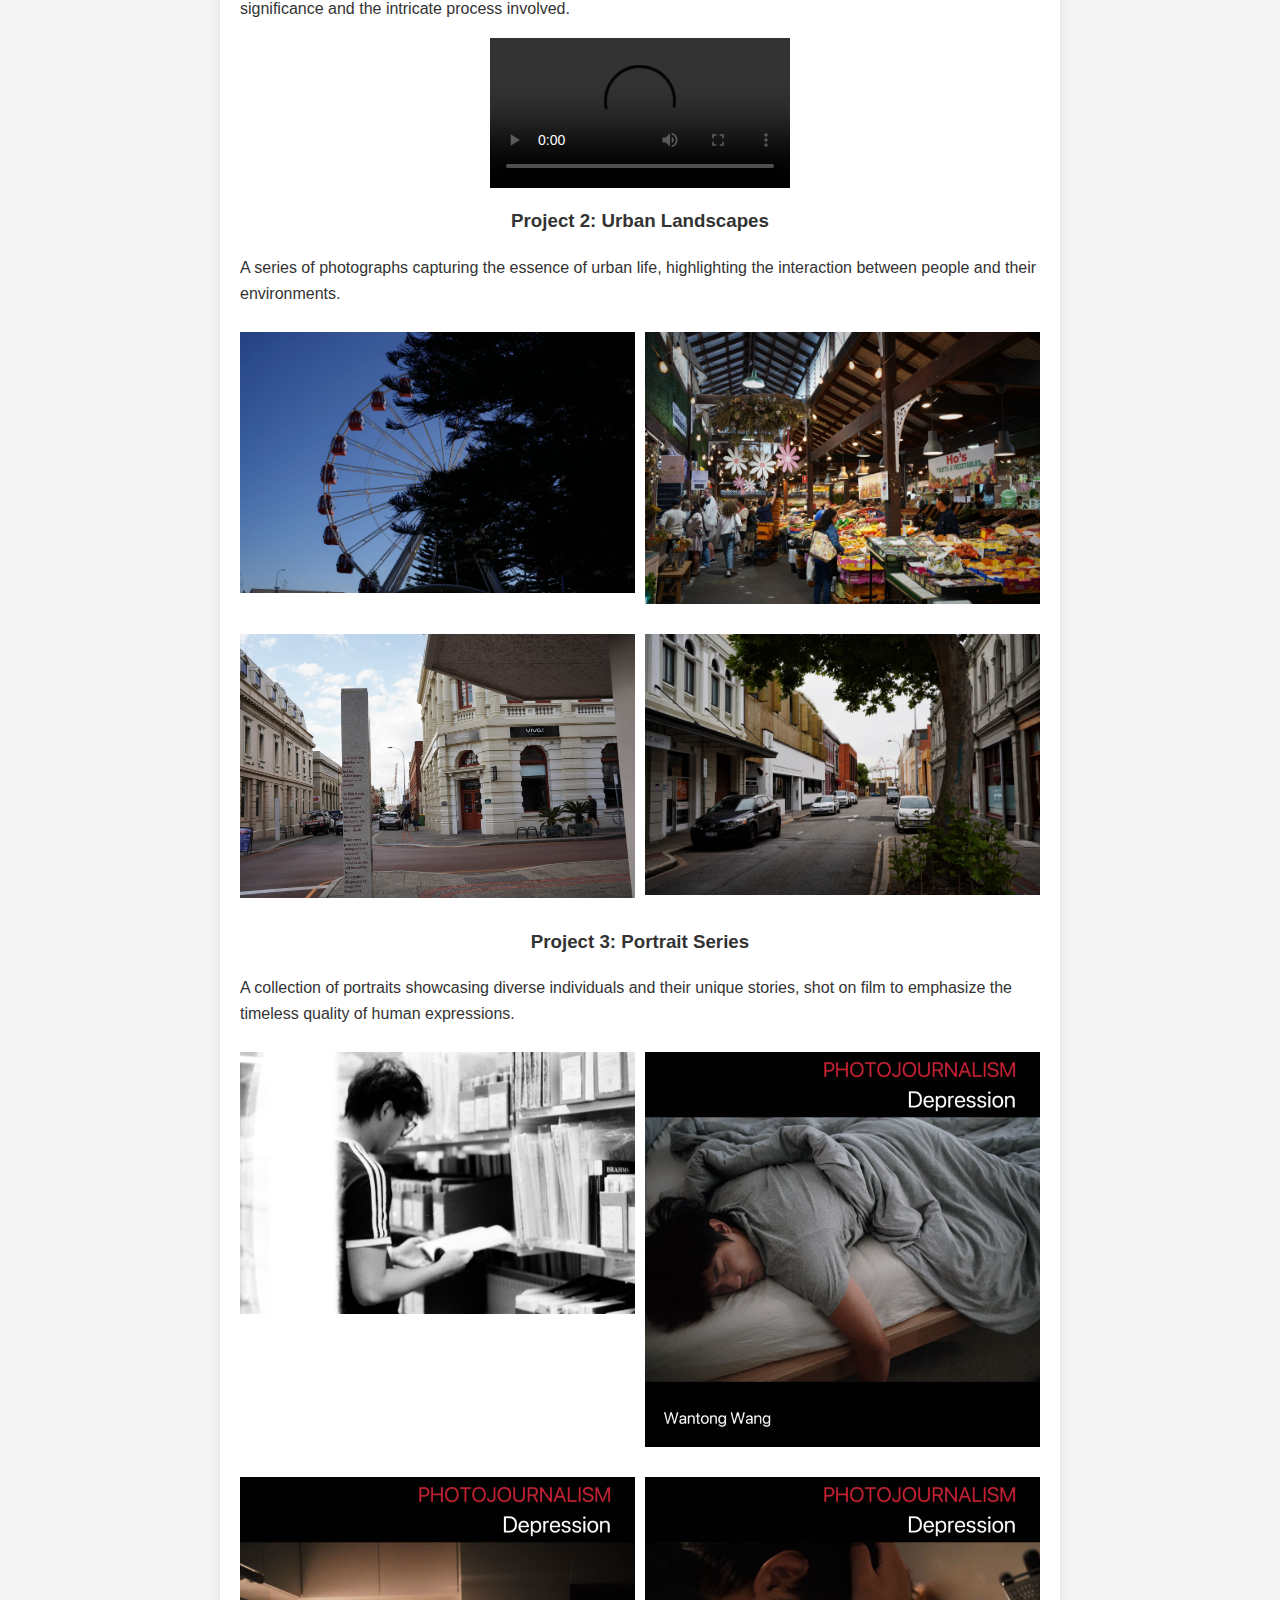
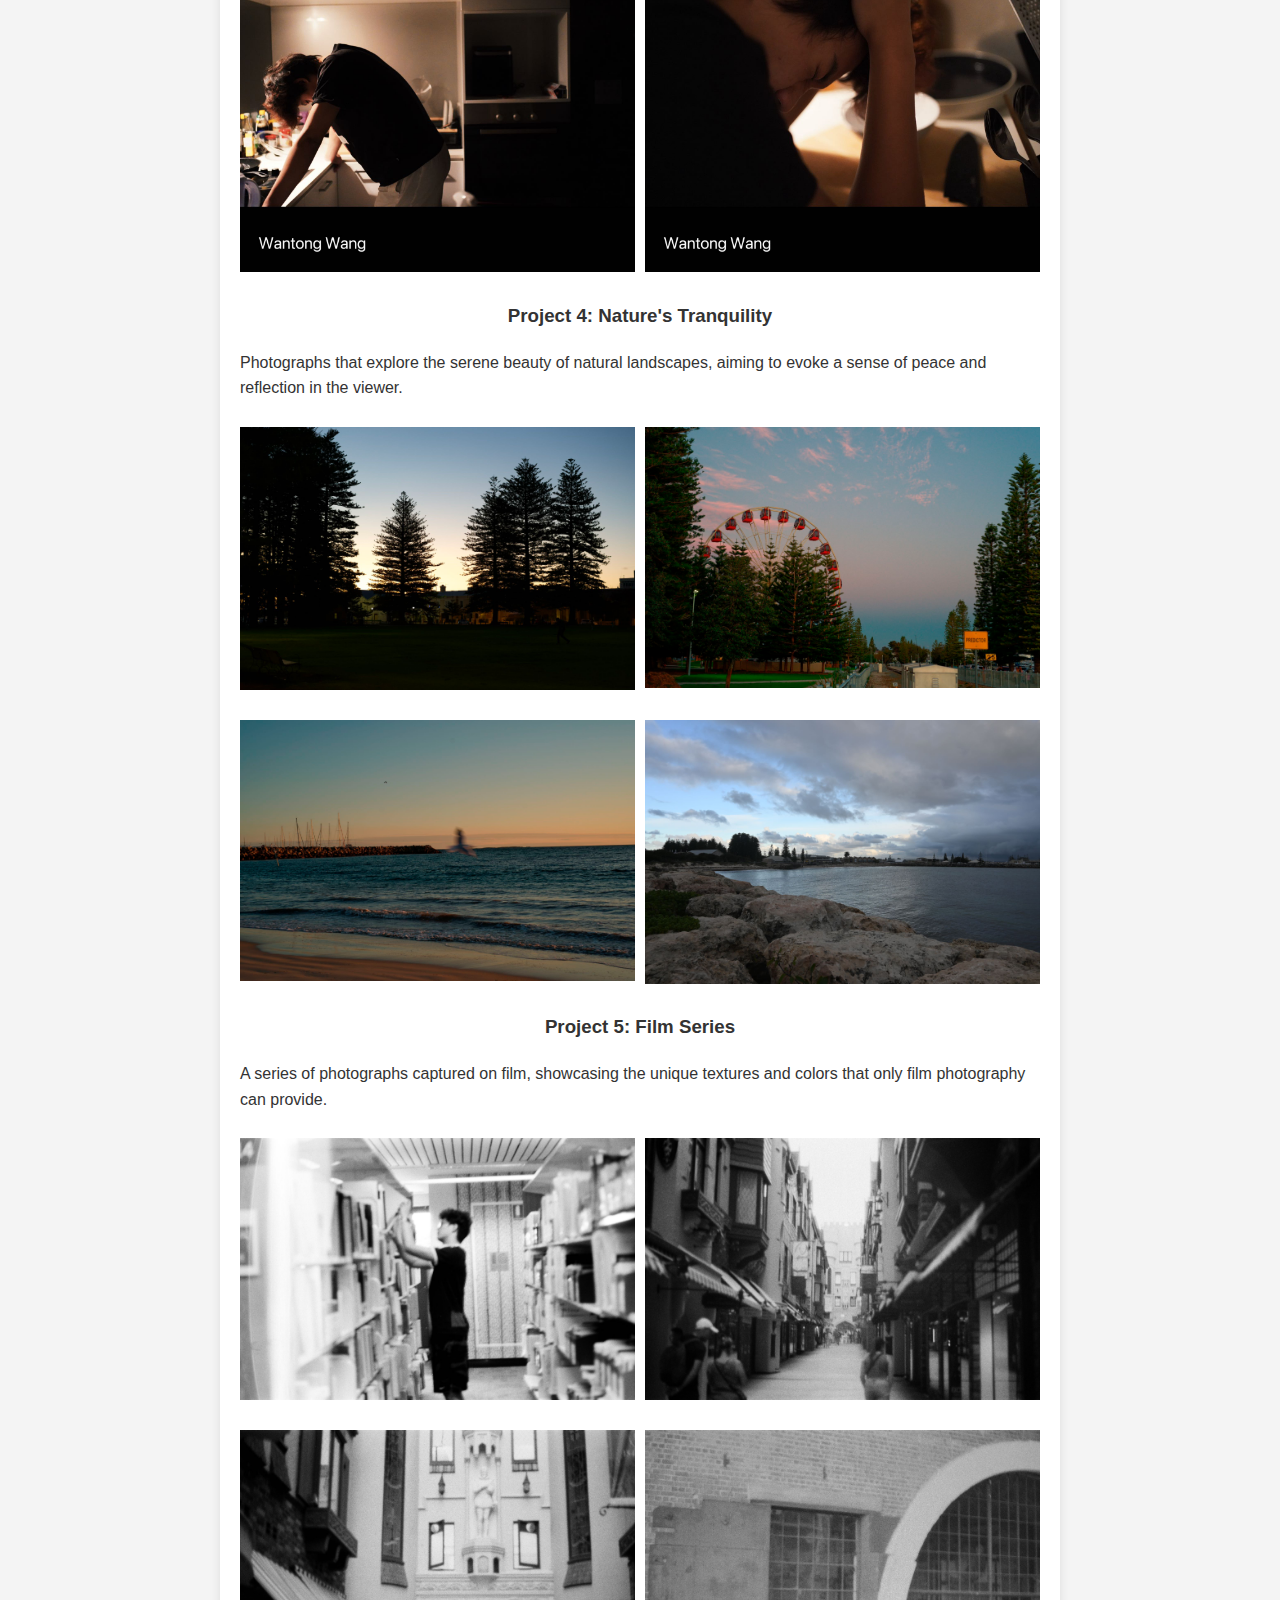
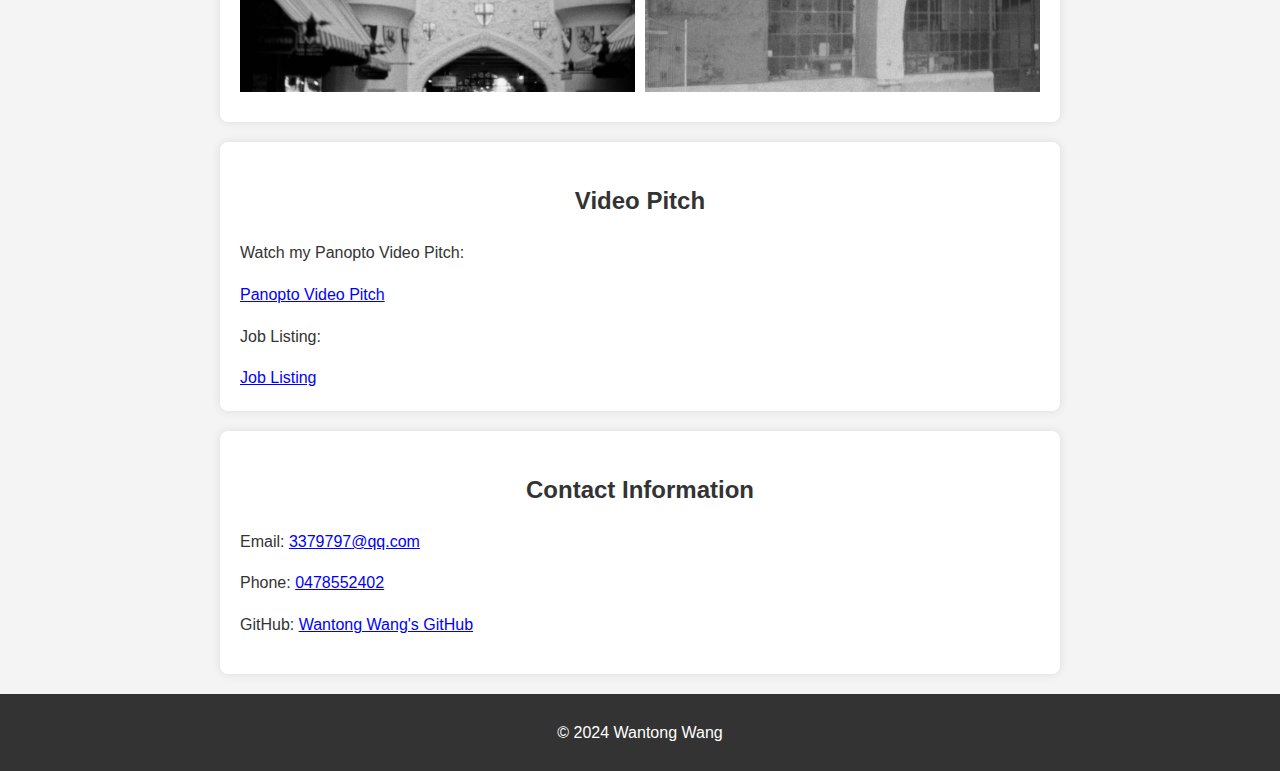
==== commit e72bb091: "Update index.html" ====
--- a/index.html
+++ b/index.html
@@ -9,6 +9,7 @@
 <body>
     <header>
         <h1>Welcome to Wantong Wang's Photography Portfolio</h1>
+        <p>Navigation:</p>
         <nav>
             <a href="#about">About Me</a>
             <a href="#skills">Skills & Achievements</a>
@@ -86,7 +87,7 @@
         <p>Watch my Panopto Video Pitch:</p>
         <a href="YOUR_PANOPTO_VIDEO_URL" target="_blank">Panopto Video Pitch</a>
         <p>Job Listing:</p>
-        <a href="JOB_LISTING_URL" target="_blank">Job Listing</a>
+        <a href="https://www.seek.com.au/photograh-jobs/in-All-Australia/full-time?jobId=75990141&type=standout" target="_blank">Job Listing</a>
     </section>
     <section id="contact">
         <h2>Contact Information</h2>
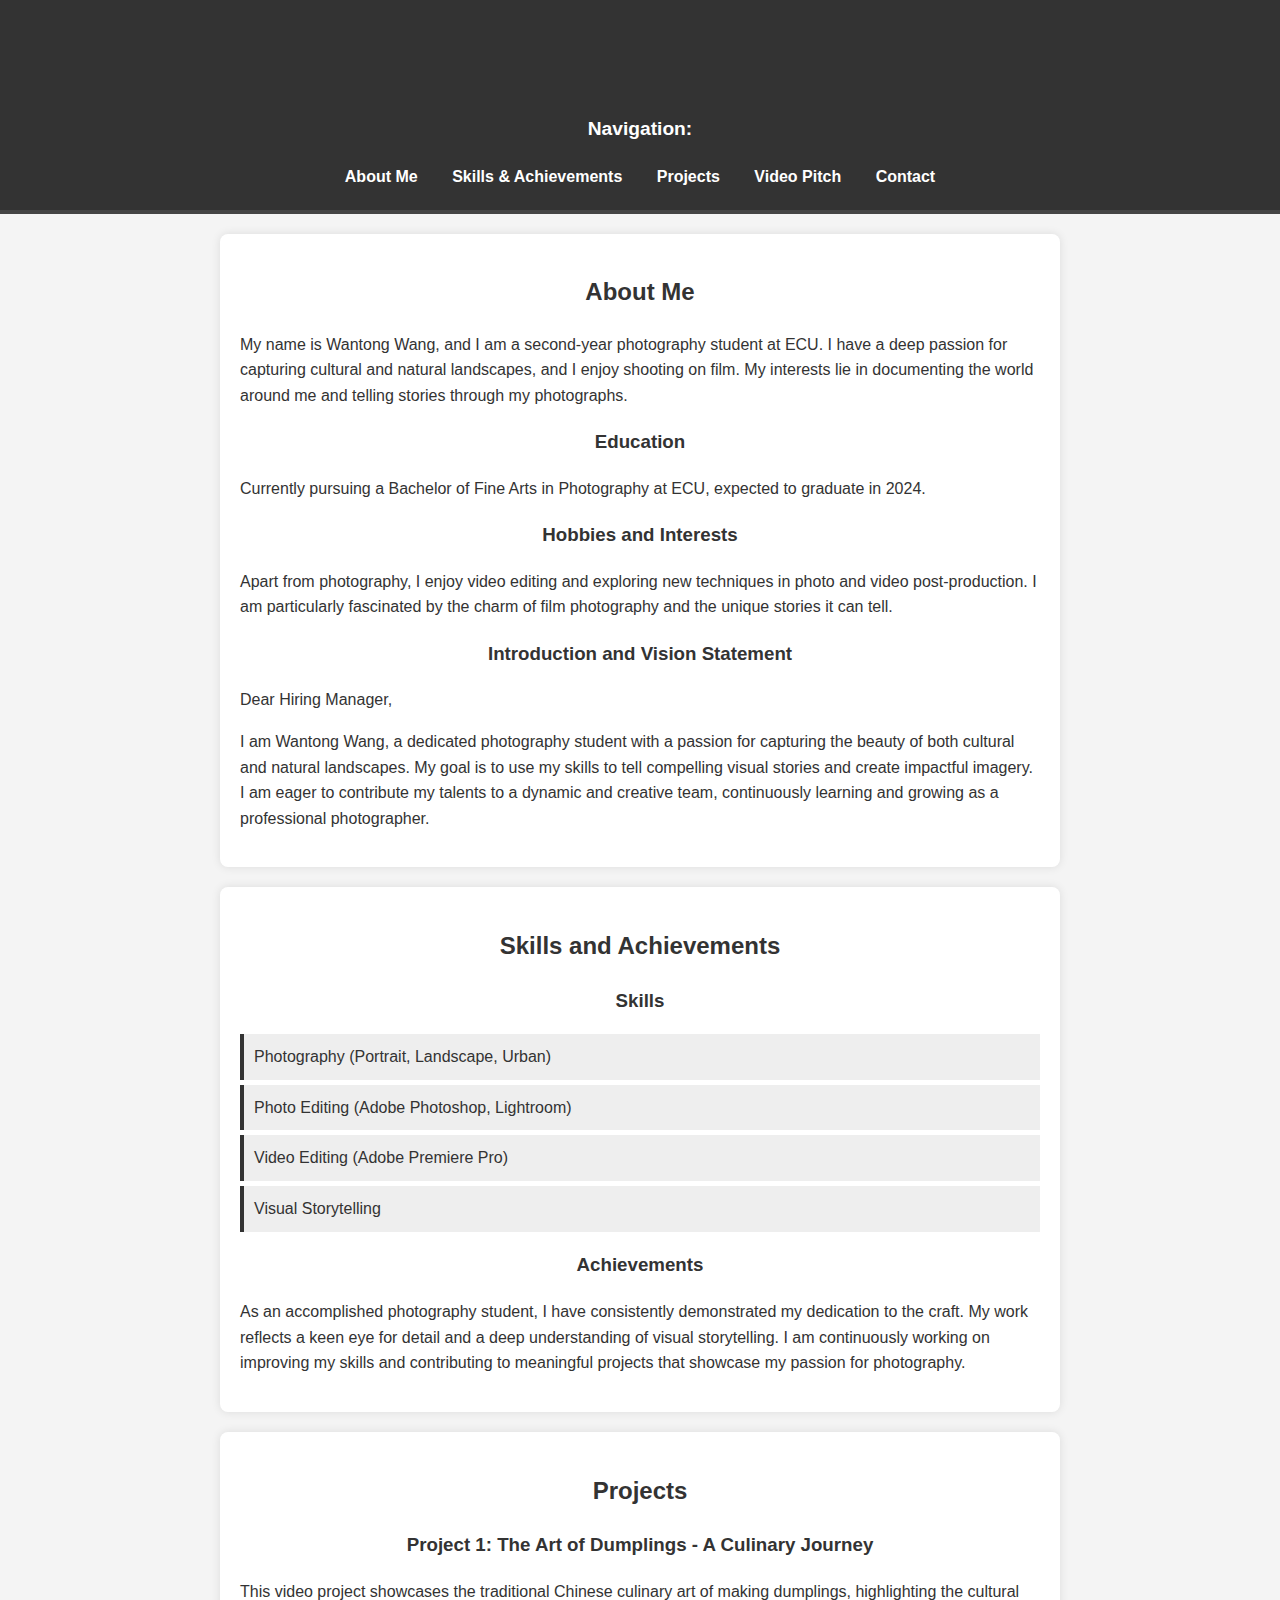
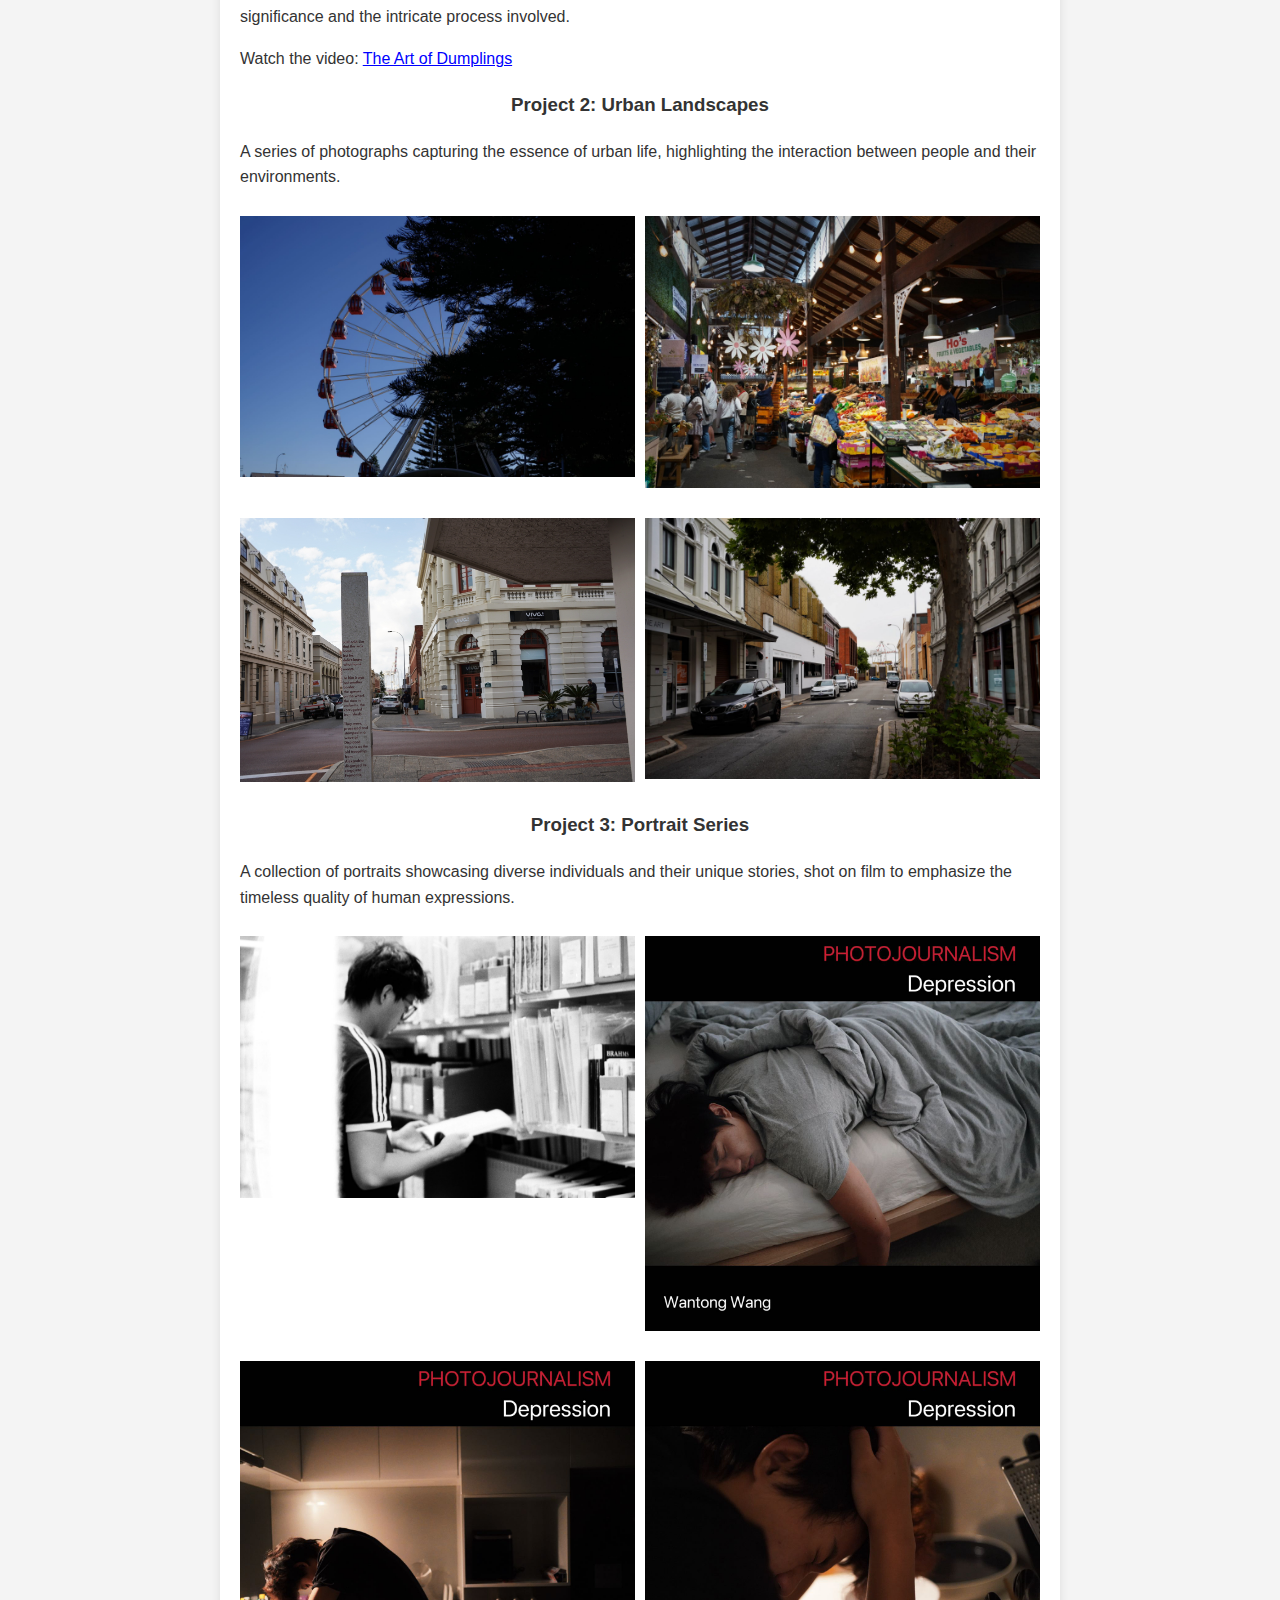
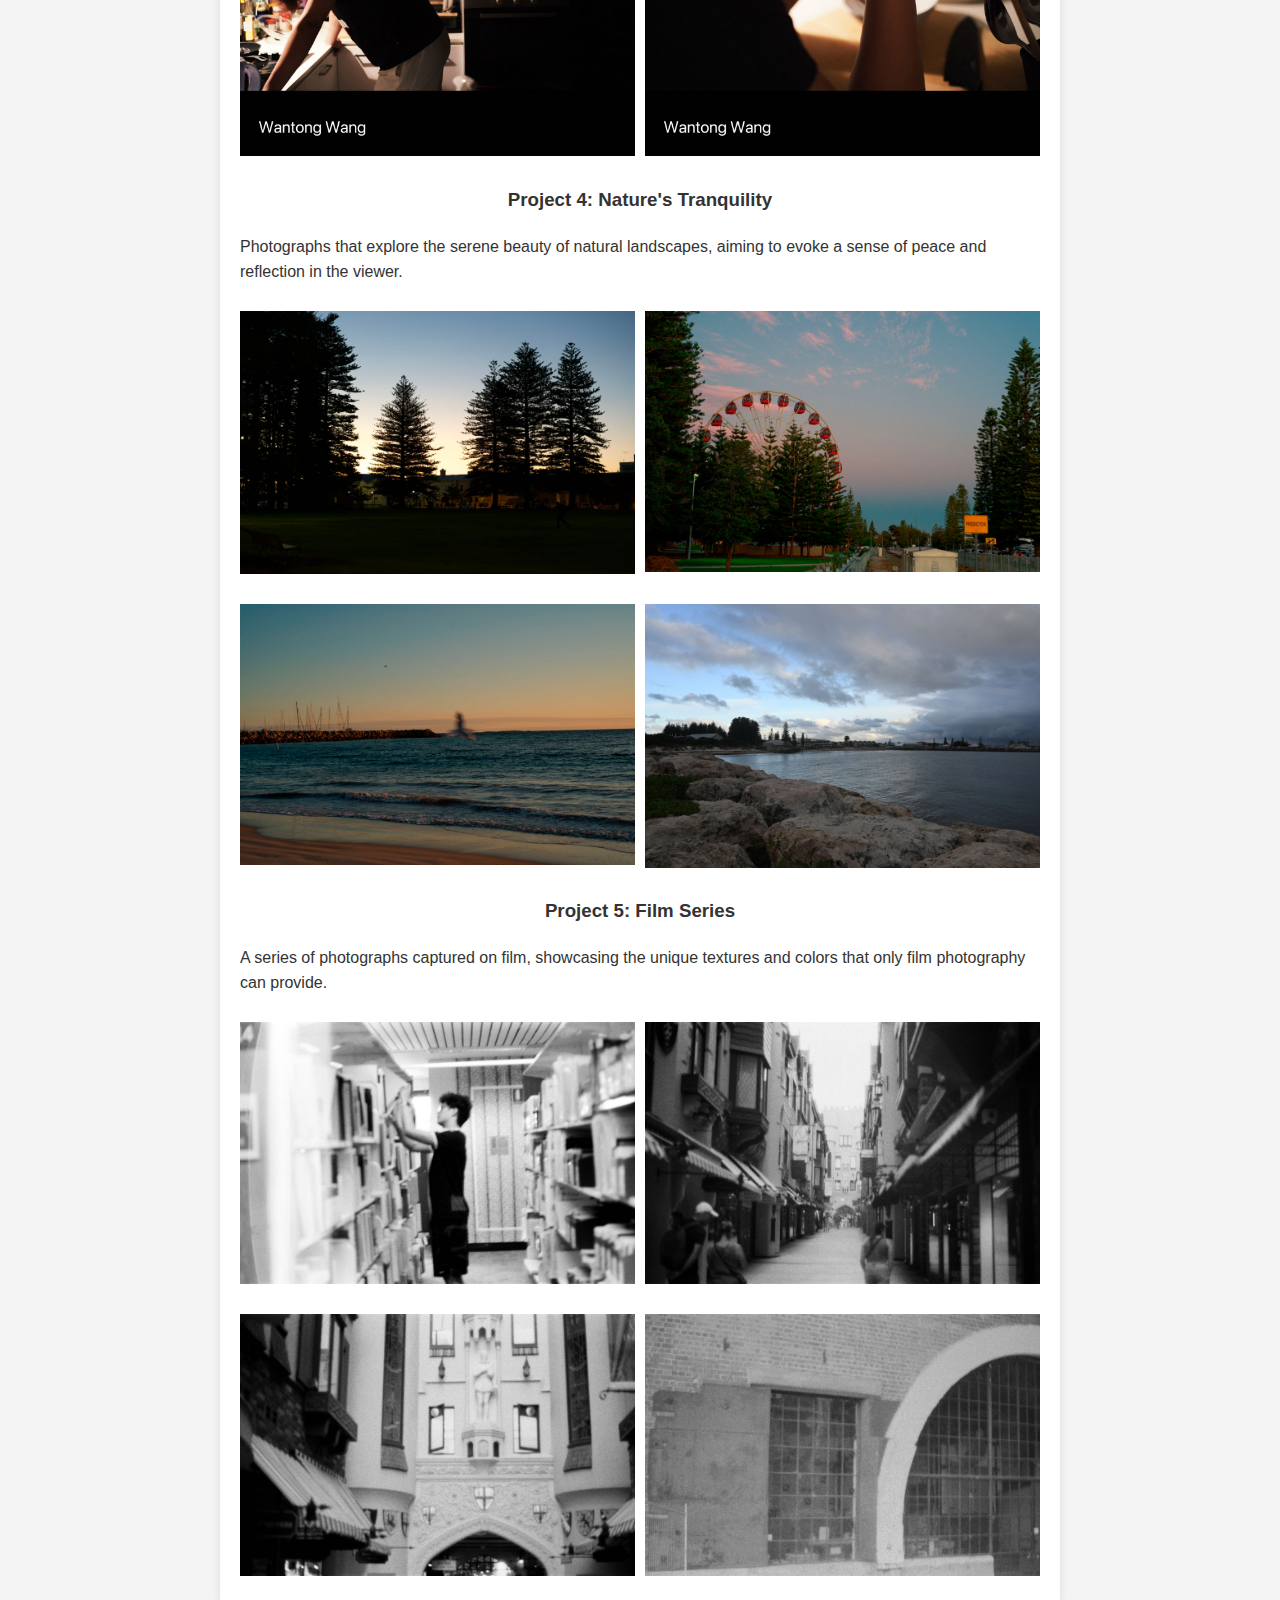
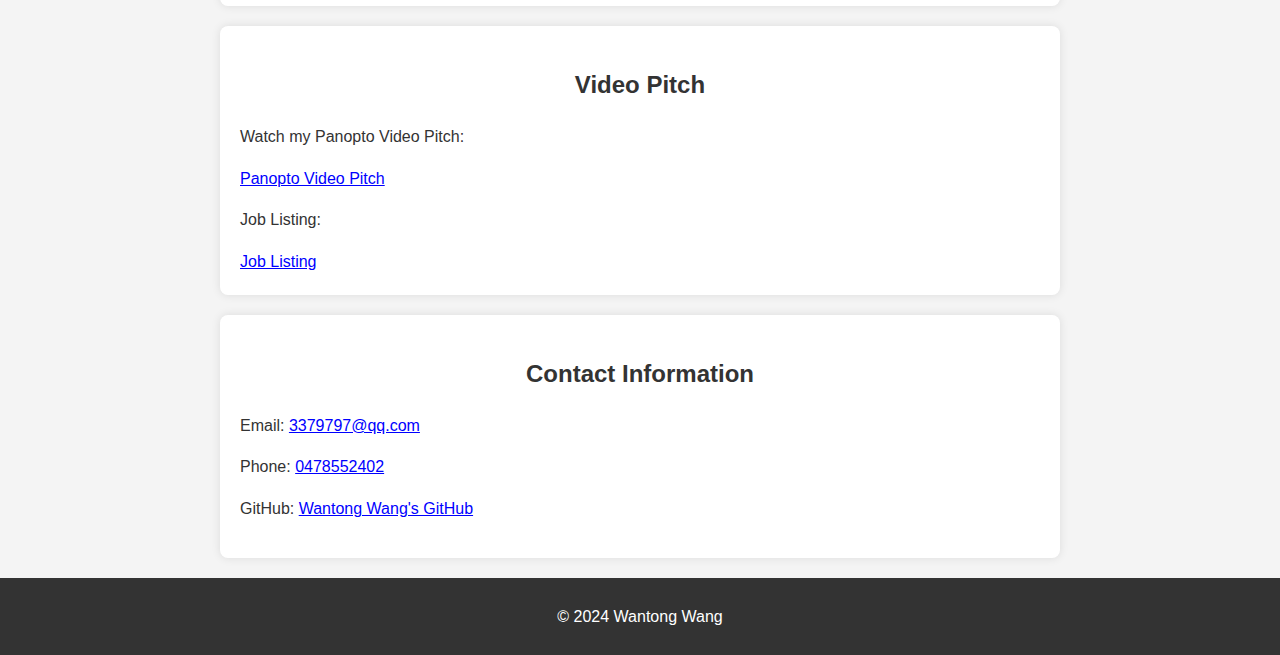
==== commit 568cd105: "Update index.html" ====
--- a/index.html
+++ b/index.html
@@ -9,7 +9,7 @@
 <body>
     <header>
         <h1>Welcome to Wantong Wang's Photography Portfolio</h1>
-        <p>Navigation:</p>
+        <p style="font-size: larger; font-weight: bold;">Navigation:</p>
         <nav>
             <a href="#about">About Me</a>
             <a href="#skills">Skills & Achievements</a>
@@ -45,10 +45,7 @@
         <h2>Projects</h2>
         <h3>Project 1: The Art of Dumplings - A Culinary Journey</h3>
         <p>This video project showcases the traditional Chinese culinary art of making dumplings, highlighting the cultural significance and the intricate process involved.</p>
-        <video controls>
-            <source src="520.mp4" type="video/mp4">
-            Your browser does not support the video tag.
-        </video>
+        <p>Watch the video: <a href="https://ecu.ap.panopto.com/Panopto/Pages/Viewer.aspx?id=83d758bc-ffad-440e-a2e0-b17a00fa3756" target="_blank">The Art of Dumplings</a></p>
         <h3>Project 2: Urban Landscapes</h3>
         <p>A series of photographs capturing the essence of urban life, highlighting the interaction between people and their environments.</p>
         <div class="photo-grid">
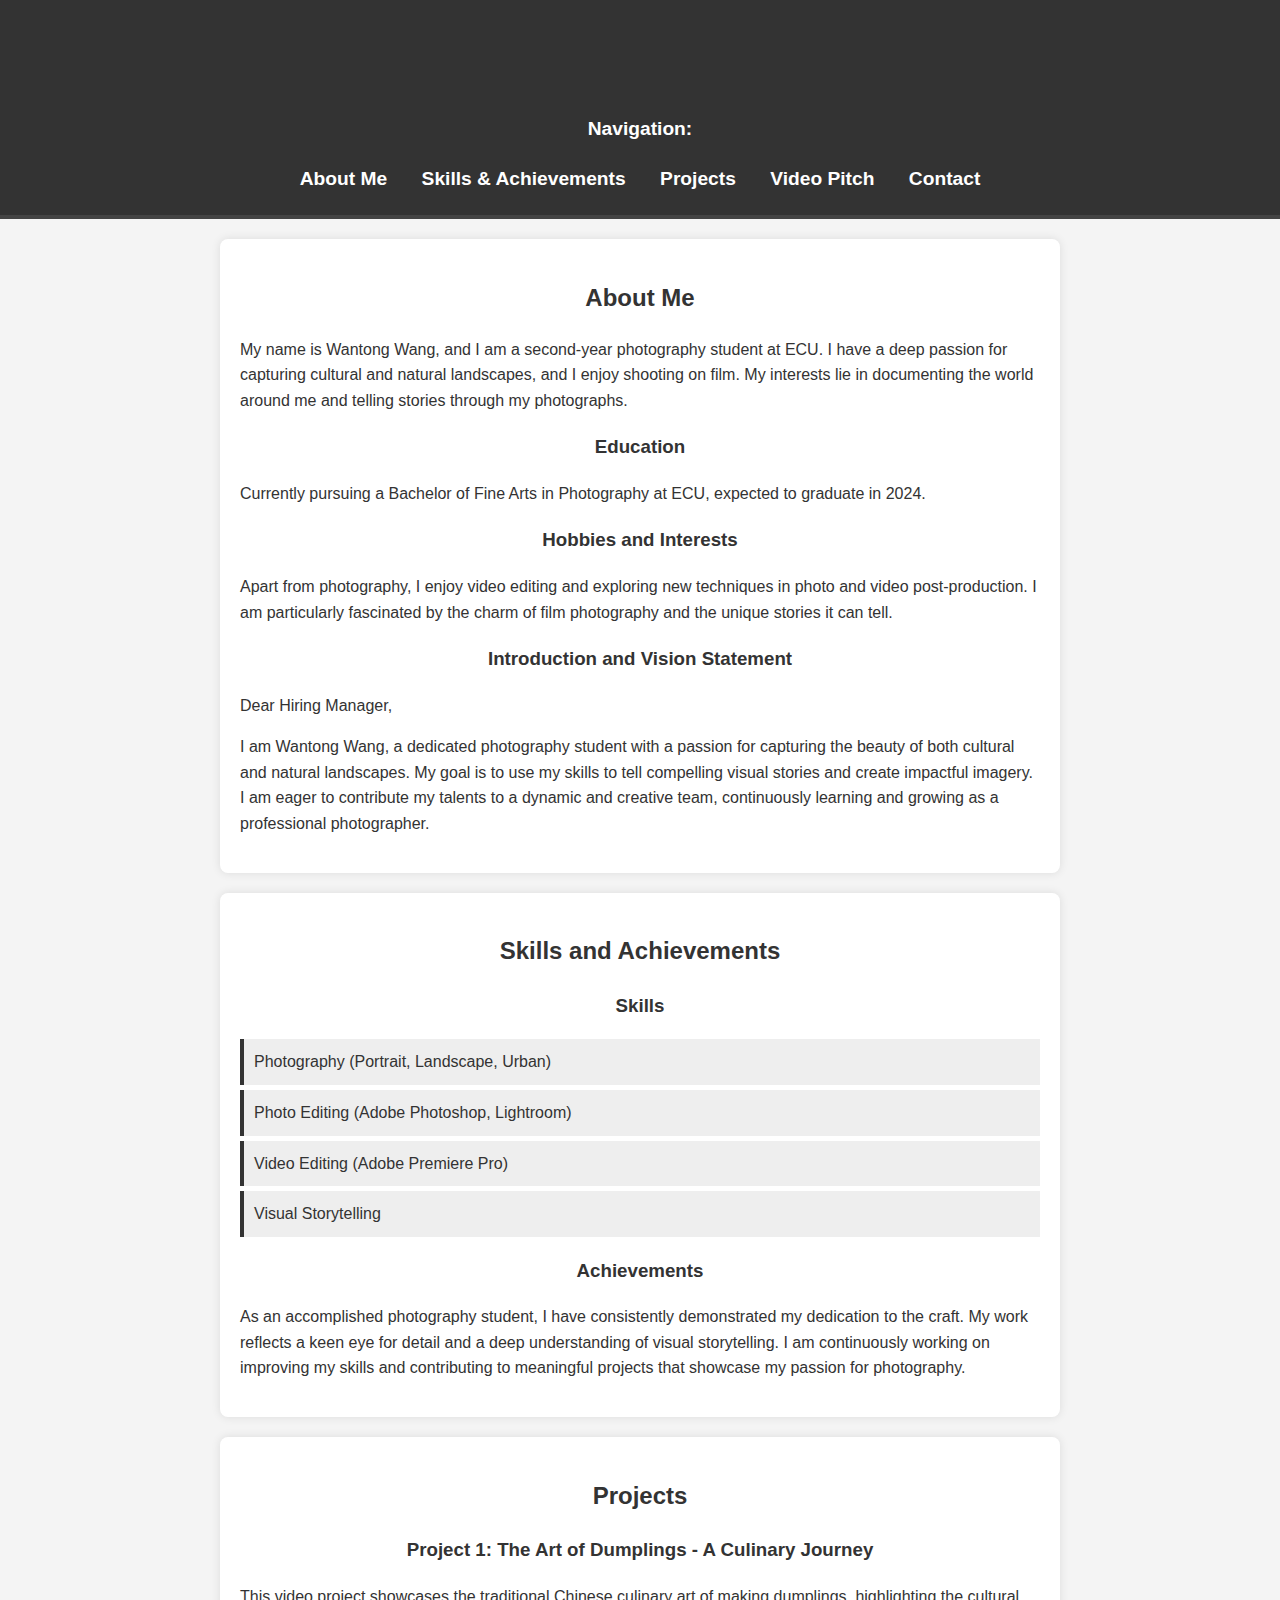
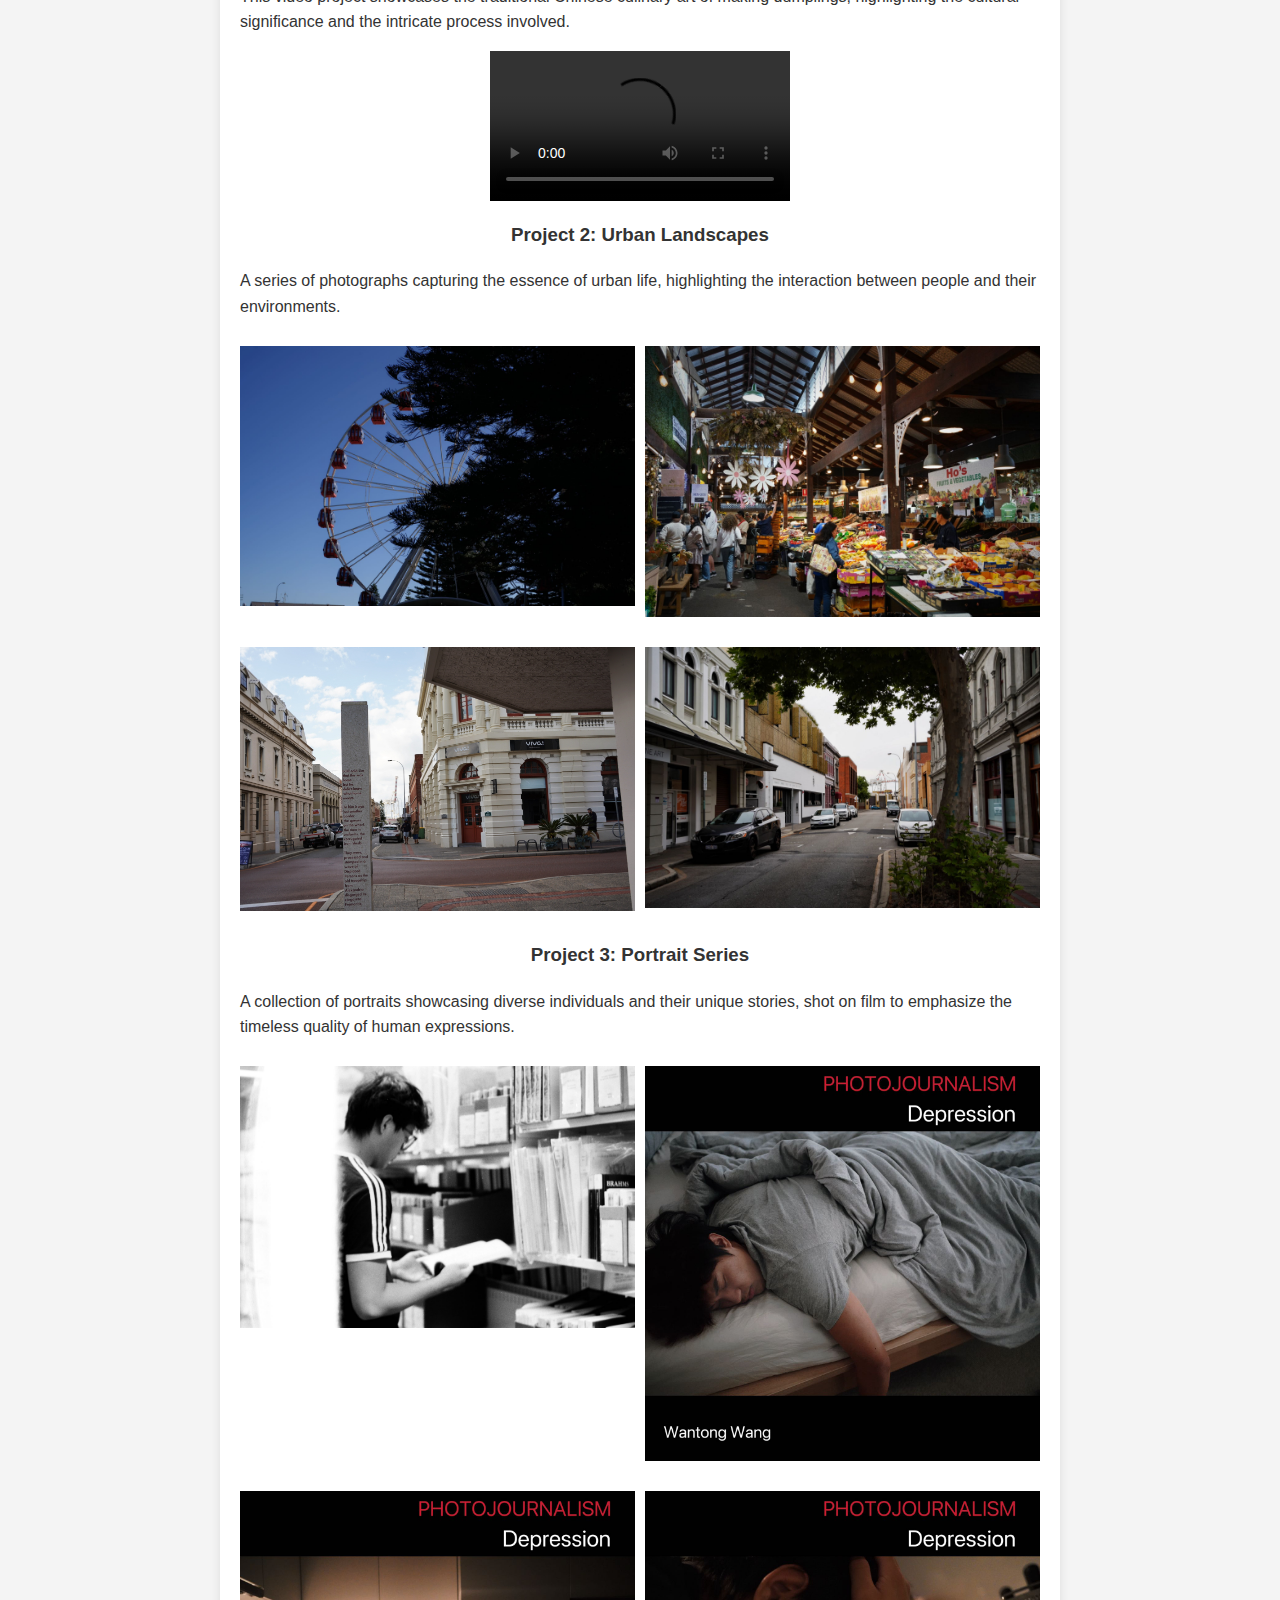
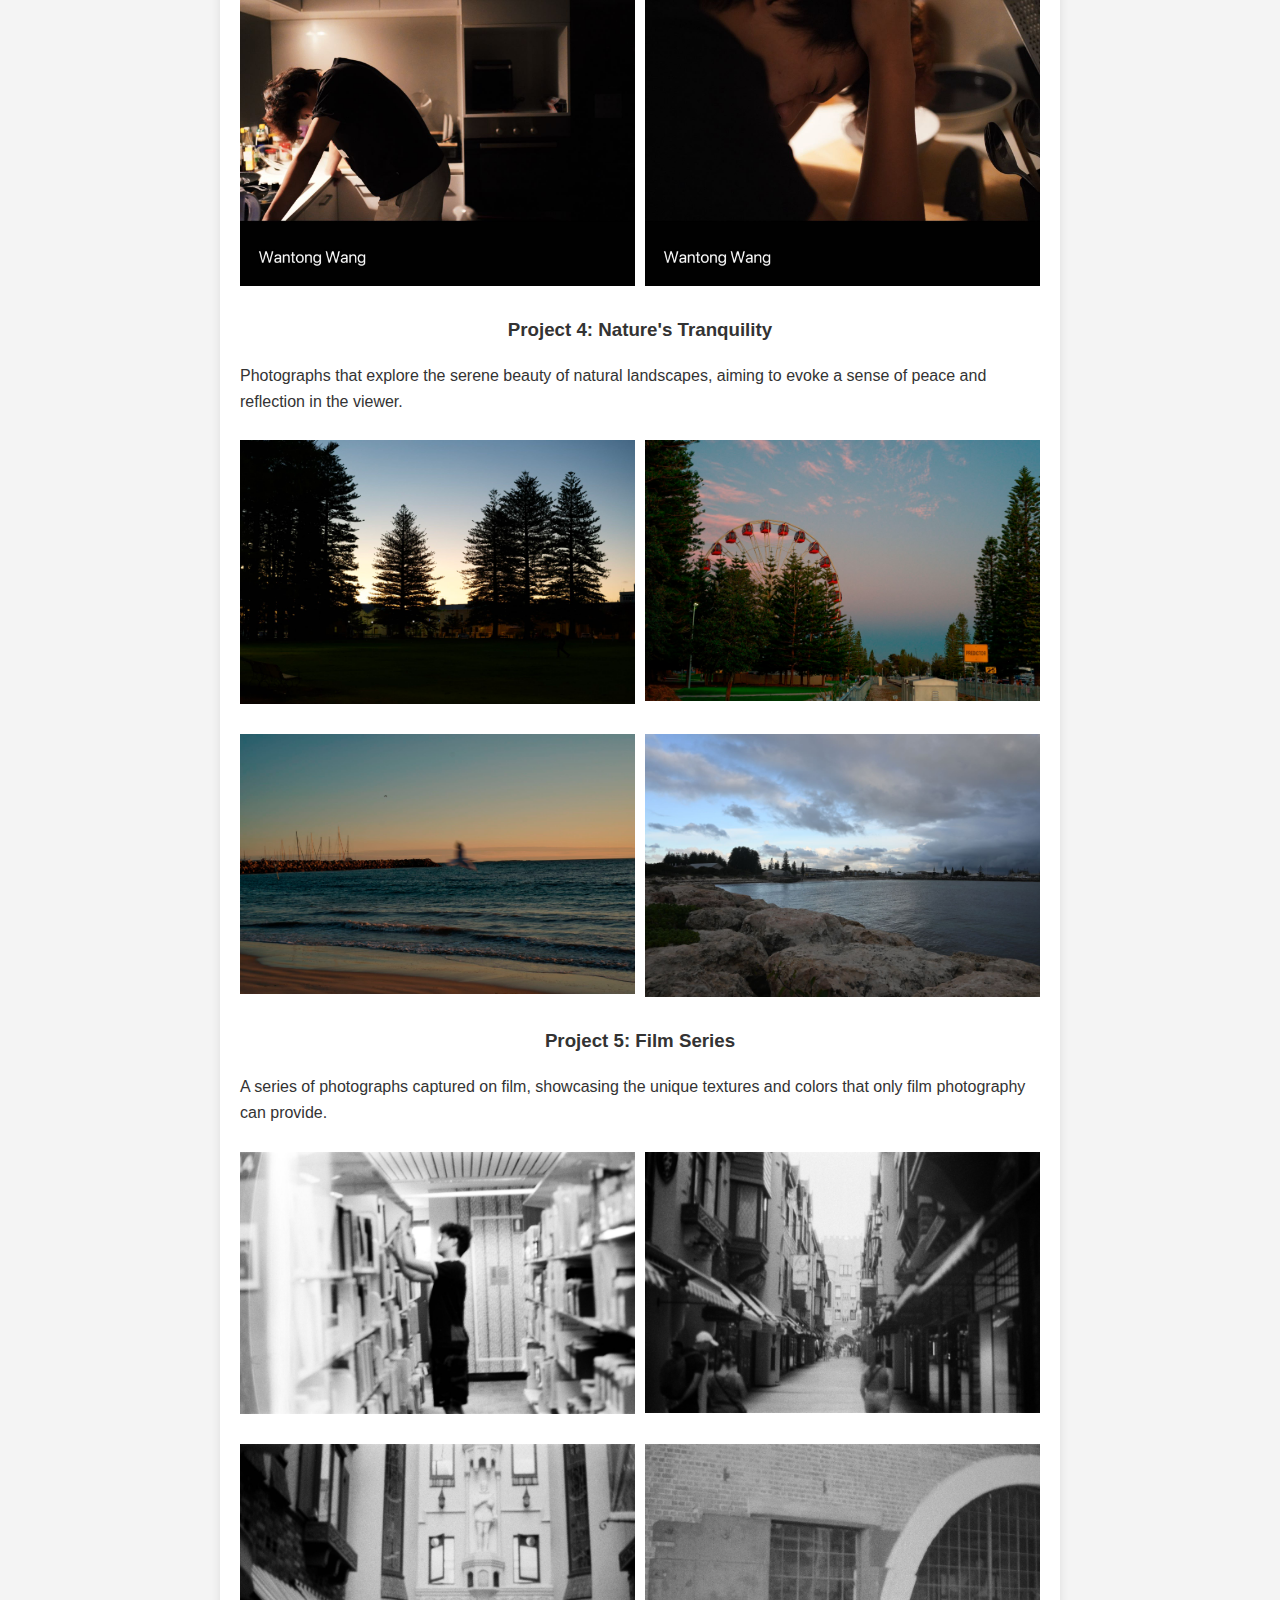
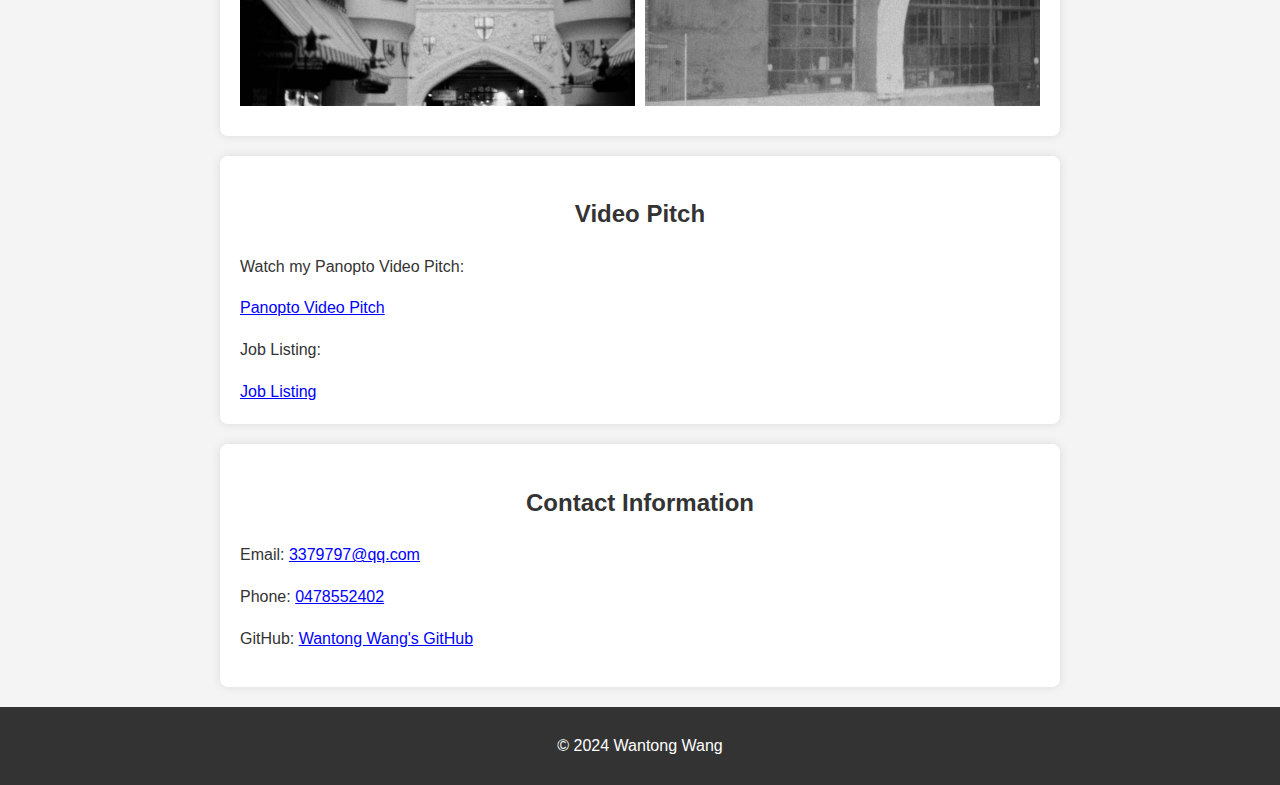
==== commit 2e3c5134: "Update index.html" ====
--- a/index.html
+++ b/index.html
@@ -45,7 +45,10 @@
         <h2>Projects</h2>
         <h3>Project 1: The Art of Dumplings - A Culinary Journey</h3>
         <p>This video project showcases the traditional Chinese culinary art of making dumplings, highlighting the cultural significance and the intricate process involved.</p>
-        <p>Watch the video: <a href="https://ecu.ap.panopto.com/Panopto/Pages/Viewer.aspx?id=83d758bc-ffad-440e-a2e0-b17a00fa3756" target="_blank">The Art of Dumplings</a></p>
+        <video controls>
+            <source src="520.mp4" type="video/mp4">
+            Your browser does not support the video tag.
+        </video>
         <h3>Project 2: Urban Landscapes</h3>
         <p>A series of photographs capturing the essence of urban life, highlighting the interaction between people and their environments.</p>
         <div class="photo-grid">
@@ -82,7 +85,7 @@
     <section id="pitch">
         <h2>Video Pitch</h2>
         <p>Watch my Panopto Video Pitch:</p>
-        <a href="YOUR_PANOPTO_VIDEO_URL" target="_blank">Panopto Video Pitch</a>
+        <a href="https://ecu.ap.panopto.com/Panopto/Pages/Viewer.aspx?id=83d758bc-ffad-440e-a2e0-b17a00fa3756" target="_blank">Panopto Video Pitch</a>
         <p>Job Listing:</p>
         <a href="https://www.seek.com.au/photograh-jobs/in-All-Australia/full-time?jobId=75990141&type=standout" target="_blank">Job Listing</a>
     </section>
--- a/styles.css
+++ b/styles.css
@@ -20,6 +20,7 @@
     margin: 0 15px;
     text-decoration: none;
     font-weight: bold;
+    font-size: larger;
 }
 
 nav a:hover {
